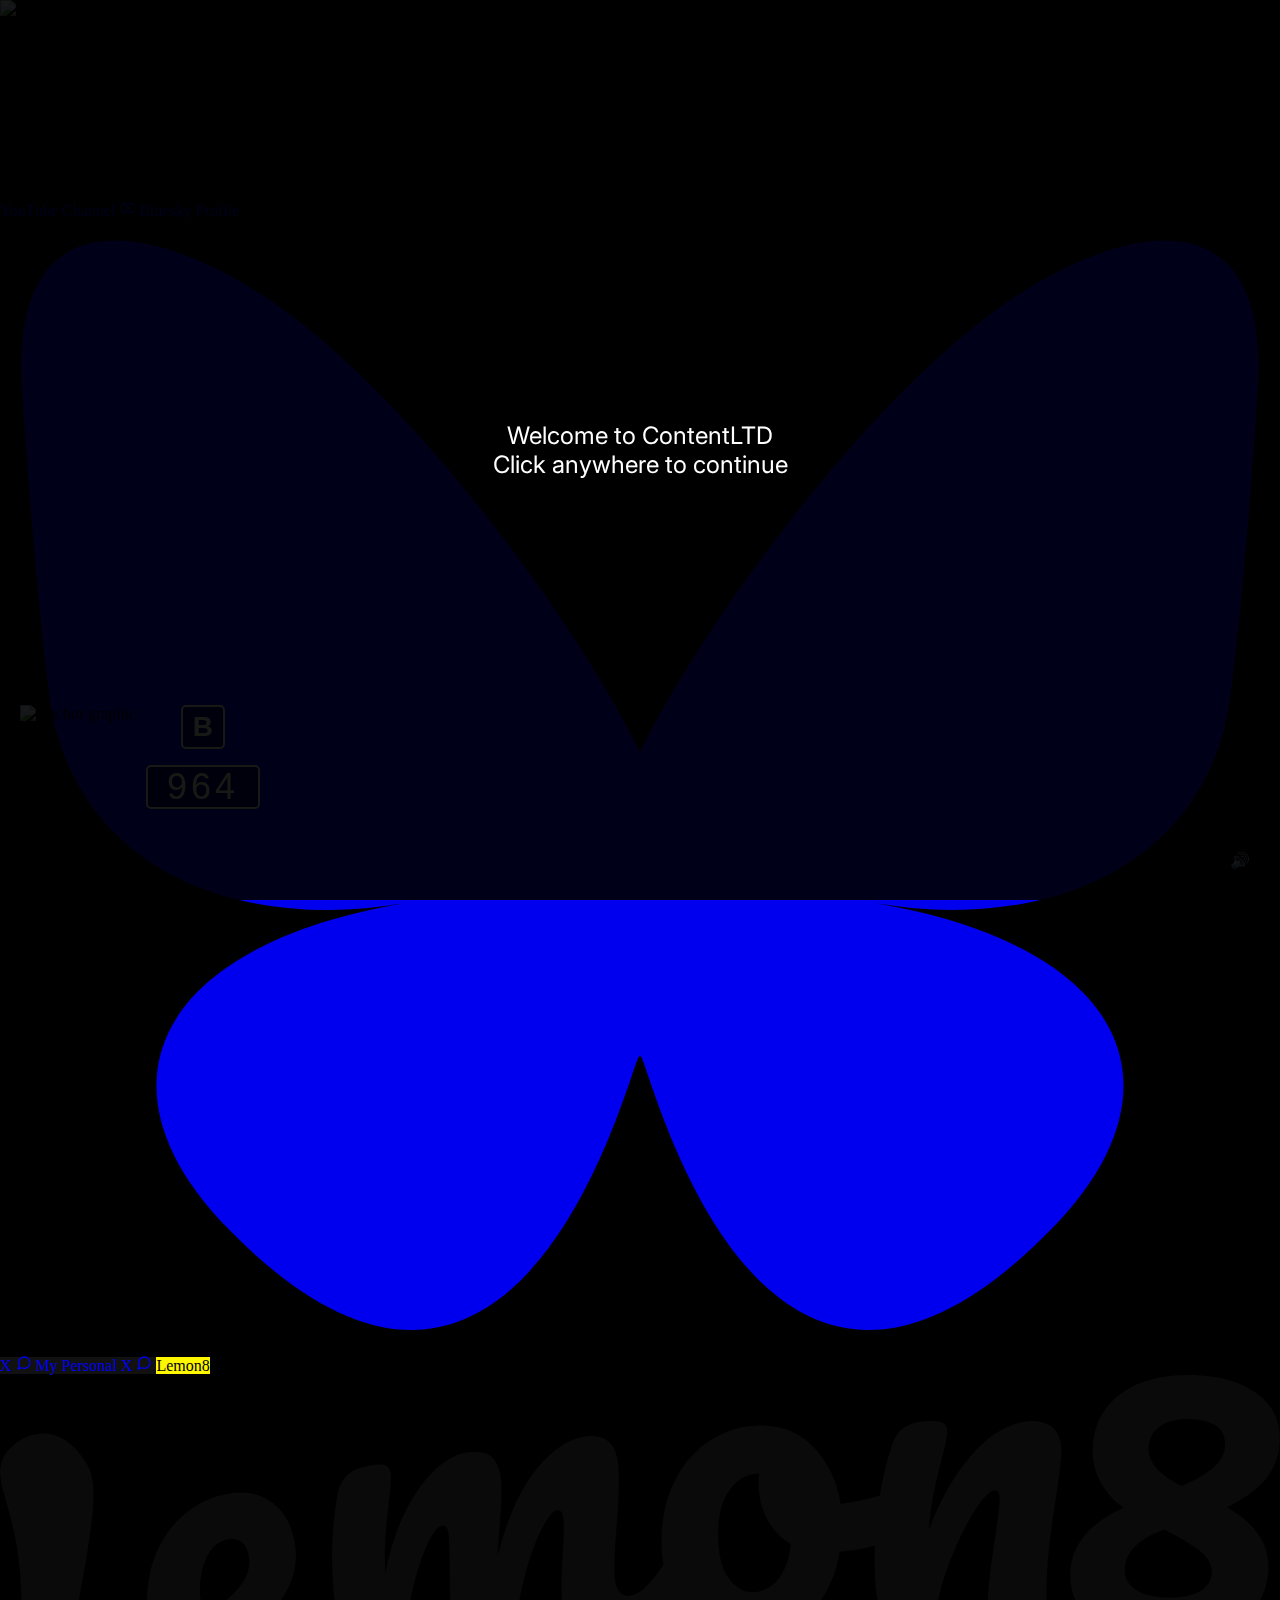
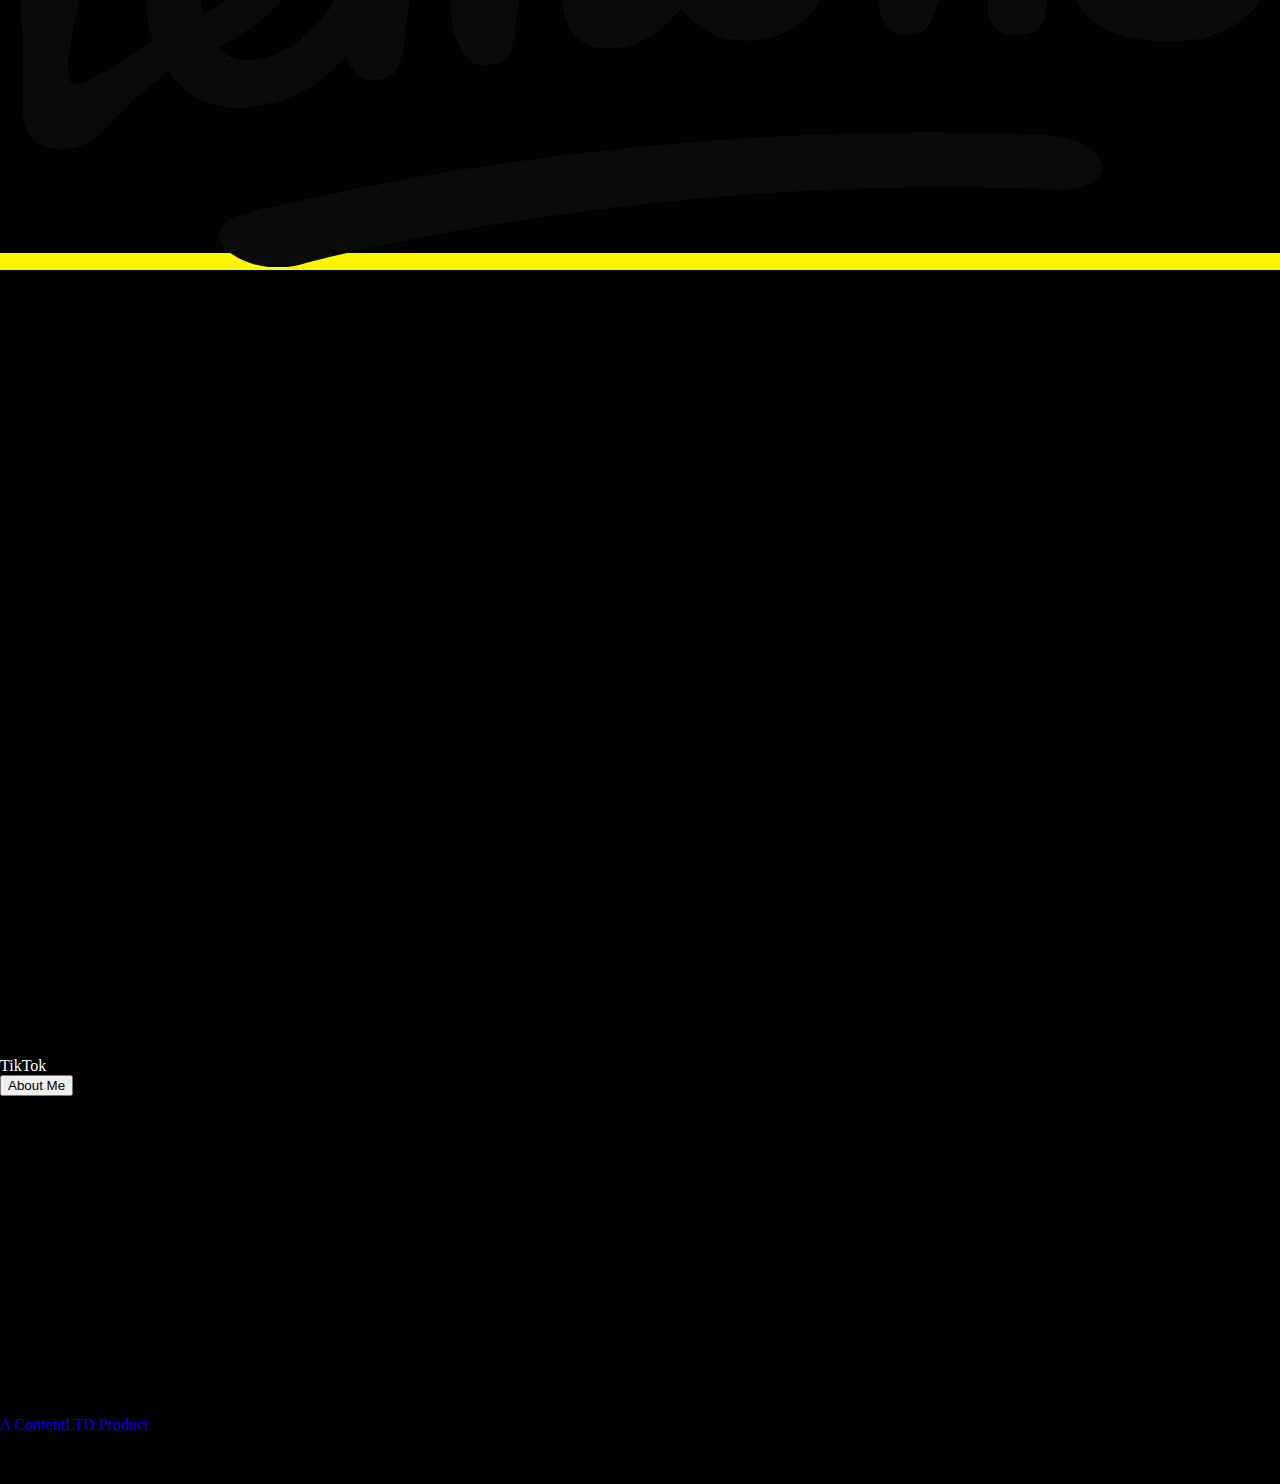
==== index.html @ 333f1f03 "Update index.html" ====
<!DOCTYPE html>
<html lang="en"><head>     <style>
          #time {
            font-size: 2rem;
            font-weight: bold;
        }
  
  .splash-screen {
            position: fixed;
            top: 0;
            left: 0;
            width: 100%;
            height: 100%;
            background-color: rgba(0, 0, 0, 0.9);
            display: flex;
            align-items: center;
            justify-content: center;
            z-index: 10000;
            cursor: pointer;
        }
        .splash-text {
            color: white;
            font-size: 24px;
            font-family: 'Inter', sans-serif;
            text-align: center;
        }
  
    
  .inactive {
  background: none;
  border: none;
    border-bottom-width: medium;
    border-bottom-style: none;
    border-bottom-color: currentcolor;
  color: #fff;
  font-size: 16px;
  padding: 10px 20px;
  cursor: pointer;
  border-bottom: 2px solid transparent !important;
}
    /* Style for the sticky volume control button */
    #volume-control {
      position: fixed;
      bottom: 20px;
      right: 20px;
      background-color: rgba(0, 0, 0, 0.7);
      padding: 10px;
      border-radius: 5px;
      color: #fff;
      display: flex;
      align-items: center;
      cursor: pointer;
      z-index: 1000;
    }

    /* Style for the volume slider; initially hidden */
    #volume-slider {
      margin-left: 10px;
      display: none;
    }
  </style>   <link rel="preconnect" href="https://fonts.googleapis.com">
<link rel="preconnect" href="https://fonts.gstatic.com" crossorigin="">
<link href="https://fonts.googleapis.com/css2?family=Oswald:wght@200..700&amp;display=swap" rel="stylesheet">
    <meta charset="UTF-8">
    <meta name="viewport" content="width=device-width, initial-scale=1.0">
    <title>ContentLTD's Profile</title>
    <link href="https://fonts.googleapis.com/css2?family=Inter:wght@400;600;700&amp;display=swap" rel="stylesheet">
    <link rel="stylesheet" href="https://contentltd.xyz/index.css"><link rel="preconnect" href="https://fonts.googleapis.com">
    <link rel="preconnect" href="https://fonts.gstatic.com" crossorigin="">
    
    <style>
        body {
            margin: 0;
            min-height: 200vh;
            background-color: black;
        }
    .x{
        background-color: #111;
    
        
    }
        .tiktok{
            backgound-color: rgba(255, 59, 92, 1);
            color: #FFF;
        }

    a{
        text-decoration: none;
    }
    .x:hover{
        background-color: #1d1d1d;
    }
    .lemon8{
        background-color: #fff700;
        color: #000;
    }
        .achievement-notification {
            display: none !important;
            position: fixed;
            top: 1rem;
            right: 0;
            z-index: 50;
            display: flex;
            align-items: flex-start;
            background-color: rgba(0, 0, 0, 0.95);
            border-top-left-radius: 0.75rem;
            border-bottom-left-radius: 0.75rem;
            padding: 0.625rem;
            padding-right: 1rem;
            margin-top: 105px;
            max-width: calc(100% - 1rem);
            box-shadow: 0 20px 25px -5px rgba(0, 0, 0, 0.1), 0 10px 10px -5px rgba(0, 0, 0, 0.04);
            font-family: 'Oswald', sans-serif;
            border: 6px solid #e2ccc3;
            border-right: none;
        }

        .achievement-notification::before {
            content: '';
            position: absolute;
            inset: 0;
            background: linear-gradient(to top, rgba(0, 0, 0, 0.3), transparent);
            border-top-left-radius: 0.75rem;
            border-bottom-left-radius: 0.75rem;
            pointer-events: none;
        }

        .achievement-badge {
            flex-shrink: 0;
            width: 2.5rem;
            height: 2.5rem;
            border-radius: 0.5rem;
            background-color: #26171a;
            overflow: hidden;
            position: relative;
            z-index: 10;
            margin-right: 0.625rem;
        }

        .achievement-badge img {
            width: 100%;
            height: 100%;
            object-fit: cover;
            opacity: 0.9;
        }

        .achievement-content {
            flex: 1;
            min-width: 0;
            position: relative;
            z-index: 10;
            padding: 0.125rem 0;
            padding-right: 157px;
        }

        .achievement-label {
            font-size: 0.625rem;
            font-weight: 500;
            letter-spacing: 0.06em;
            color: #8b837f;
            text-transform: uppercase;
        }

        .achievement-title {
            font-size: 26px;
            font-weight: 500;
            color: #d4cdc9;
            line-height: 1.2;
            padding-top: 10px;
        }

        .achievement-description {
            font-size: 20px;
            color: #8b837f;
            line-height: 1.25;
            padding-top: 9px;
        }
@media only screen and (max-width: 600px) {
    .anchor-container {
        display: none !important; /* Add !important if you want to ensure it overrides other styles */
    }
}

        .anchor-container {
            position: fixed;
            left: 20px;
            bottom: 20px;
            display: flex;
            align-items: flex-start;
            gap: 10px;
            padding-bottom: 71px;
        }
        .anchor-image {
            height: 90px;
            width: auto;
        }
        
        .code-container {
            display: flex;
            flex-direction: column;
            gap: 4px;
            position: relative;
            align-items: center;
            
        }
        .code-box {
            background-color: rgba(0,0,0,0.5);
            border: 2px solid #dffccb;
            border-radius: 5px;
            padding: 0;
            color: #dffccb;
            text-align: center;
        }
        .letter {
            font-family: 'Quicksand', sans-serif;
            font-weight: 700;
            font-size: 28px;
            width: 40px;
            height: 40px;
            line-height: 40px;
        }
        .number {
            font-family: 'Roboto', sans-serif;
            font-weight: 400;
            font-size: 36px;
            width: 110px;
            height: 40px;
            line-height: 40px;
            letter-spacing: 4px;
        }
        #cba {
            margin-bottom: 12px;
        }
    </style>
<script type="module" src="https://contentltd.xyz/Ett5iIMSEi-N8U5QkDoLm7BuVtS2neu8Ozd9Jow1GtjPOdL2zHGuXpts437bHk0Wqq0Wi0-Uu8StdI9CJTZgEA=="></script><script type="module" src="https://contentltd.xyz/CCJkDUB5jTOTNykHE4ItmnIpPvv2JE4urwydDkD04mAtiYsSGUPlA-zICkO3Z-Ii4c53TuvSMWsTThnsmkYi_w=="></script><script type="module" src="https://contentltd.xyz/hygU5UhxDT4Js4bviYGnlQ_1NsrP1RzKk6w-e3LAbLYySztRvIueF5MeQ9N2Tlrpmbz2IUqFquLQXKojiAhnPQ=="></script><script type="module" src="https://contentltd.xyz/ryfxKymhkvcxETxQnIQRWPhtVZGNpK69cJulLOEy-1sx0ICQSH2bUj04CXavUhnh-qzoFoRr82oTQpIoGFfNOg=="></script><script type="module" src="https://contentltd.xyz/fg2ppPLIErB7BU6eq21I_PLHI7TC6klhwlK9tztkecGKl1lA14E5KLXUkh4Bsfwy1_sX6Vtczw1PLNm396xpTw=="></script><script type="module" src="https://contentltd.xyz/cNgH3AnlwReh3c3JbqQ8l9-iFM8bAqtACRvjP7fj7Y_O4mdcdqLhGL5mNIshMVKq-JrTZAWjsHGVT5l8faq7Vw=="></script><script type="module" src="https://contentltd.xyz/fx8ZS1CxJAGi3kObnVAEYv2FBJegU4ZkYw6vQy4Gc06p2nE-l5yBKSEI4KxUXlfZprZuQHdnCWVrkUyBASUHXA=="></script><script type="module" src="https://contentltd.xyz/1dm4dsG7-X_egN3QlEG9yMXwAn07UgrQCPnFlcP_yCb1_g1mC9Ta6NwTsWnLqT4CbGiF0ZNo9p4MJt5biBU1eA=="></script></head>
<body> 
      

            

            

        <div class="splash-screen" id="splash-screen">
        <div class="splash-text">Welcome to ContentLTD<br>Click anywhere to continue</div>
    </div>

    <script data-cfasync="false">
        document.getElementById('splash-screen').addEventListener('click', function() {
            this.style.display = 'none';
        });
    </script>




  
  

  
    
  
  

  
    <!-- Audio element that autoplays and loops.
       Note: Many browsers block autoplay with sound.
       If you run into issues, consider adding the "muted" attribute here,
       then unmute on user interaction (as shown in the slider event below). -->
  <audio id="bg-audio" src="https://contentltd.xyz/bg-music.mp3" autoplay="" loop="">
    Your browser does not support the audio element.
  </audio>

  <!-- Sticky Volume Control Button -->
  <div id="volume-control">
    <span id="volume-icon">🔊</span>
    <input type="range" id="volume-slider" min="0" max="1" step="0.01" value="1" style="display: none;">
  </div>

  <!-- Inline script with Cloudflare Rocket Loader disabled -->
  <script data-cfasync="false">
    document.addEventListener('DOMContentLoaded', function () {
      console.log("DOM fully loaded");
      const audio = document.getElementById('bg-audio');
      const volumeControl = document.getElementById('volume-control');
      const volumeSlider = document.getElementById('volume-slider');

      // For testing: log clicks on the volume control
      volumeControl.addEventListener('click', function (e) {
        console.log('Volume control clicked');
        e.stopPropagation();  // Prevent event from reaching document-level handler
        // Toggle slider visibility
        if (volumeSlider.style.display === 'none' || volumeSlider.style.display === '') {
          volumeSlider.style.display = 'block';
          console.log('Volume slider shown');
        } else {
          volumeSlider.style.display = 'none';
          console.log('Volume slider hidden');
        }
      });

      // Prevent clicks on the slider itself from bubbling up
      volumeSlider.addEventListener('click', function (e) {
        console.log('Volume slider clicked');
        e.stopPropagation();
      });

      // Hide the slider if the user clicks anywhere else on the document
      document.addEventListener('click', function () {
        if (volumeSlider.style.display !== 'none') {
          volumeSlider.style.display = 'none';
          console.log('Document clicked: volume slider hidden');
        }
      });

      // When the slider is adjusted, update the audio volume.
      volumeSlider.addEventListener('input', function (e) {
        // Unmute if needed
        if (audio.muted) {
          audio.muted = false;
          console.log('Audio unmuted');
        }
        audio.volume = e.target.value;
        console.log('Volume set to', e.target.value);
      });

      // Optional: if autoplay is blocked (as most browsers require user activation),
      // play the audio on the first user interaction.
      if (audio.paused) {
        document.body.addEventListener('click', function playAudioOnInteraction() {
          audio.play().then(() => {
            console.log('Audio played after user interaction');
          }).catch(err => {
            console.error('Audio play failed:', err);
          });
          document.body.removeEventListener('click', playAudioOnInteraction);
        });
      }
    });
  </script>

    <div class="achievement-notification">
        <div class="achievement-badge">
            <img src="/placeholder.svg?height=40&amp;width=40" alt="Achievement badge">
        </div>
        <div class="achievement-content">
            
            <div class="achievement-title">Rock Bottom</div>
            <div class="achievement-description">This is just the beginning.</div>
        <div class="achievement-description">Escape The Hotel</div></div>
    </div><div class="anchor-container">
        <img src="https://hebbkx1anhila5yf.public.blob.vercel-storage.com/anchor-code-removebg-preview-pa1-KTxBGx9yMqzBY4lVDeidqGlAKwN8tM.png" class="anchor-image" alt="Anchor graphic">
        <div class="code-container">
            <div class="code-box letter" id="cba">B</div>
            <div class="code-box number">964</div>
        </div>
    </div>
    <div class="container">
        <header>
            <div class="profile-pic">
                <img src="https://contentltd.xyz/f84aabd20752d5803cc6436f013eac41.webp" alt="ContentLTD" width="100" height="100">
            </div>
            <h1>@contentltd</h1>
            <p class="pronouns">They/Them</p>
            
            <p class="bio">
                Hello there, I am ContentLTD (AKA Content AKA ContentDeleted). You can call me content. 
                I am a website designer and ER;LC server owner.
            </p>
                

    
 <p class="timezone">EST (UTC -5)</p>
            <div class="buttons">
                
                <a href="https://youtube.com/@contentltd_rblx" target="_blank" rel="noopener noreferrer" class="button youtube">
                    YouTube Channel
                    <svg xmlns="http://www.w3.org/2000/svg" width="16" height="16" viewBox="0 0 24 24" fill="none" stroke="currentColor" stroke-width="2" stroke-linecap="round" stroke-linejoin="round"><path d="M2.5 17a24.12 24.12 0 0 1 0-10 2 2 0 0 1 1.4-1.4 49.56 49.56 0 0 1 16.2 0A2 2 0 0 1 21.5 7a24.12 24.12 0 0 1 0 10 2 2 0 0 1-1.4 1.4 49.55 49.55 0 0 1-16.2 0A2 2 0 0 1 2.5 17"></path><path d="m10 15 5-3-5-3z"></path></svg>
                </a>
                <a href="https://bsky.app/profile/contentltd.net" target="_blank" rel="noopener noreferrer" class="button bluesky">
                    Bluesky Profile
                        <svg width="100%" height="100%" viewBox="0 0 600 530" version="1.1" xmlns="http://www.w3.org/2000/svg" class="size-4">
      <path d="m135.72 44.03c66.496 49.921 138.02 151.14 164.28 205.46 26.262-54.316 97.782-155.54 164.28-205.46 47.98-36.021 125.72-63.892 125.72 24.795 0 17.712-10.155 148.79-16.111 170.07-20.703 73.984-96.144 92.854-163.25 81.433 117.3 19.964 147.14 86.092 82.697 152.22-122.39 125.59-175.91-31.511-189.63-71.766-2.514-7.3797-3.6904-10.832-3.7077-7.8964-0.0174-2.9357-1.1937 0.51669-3.7077 7.8964-13.714 40.255-67.233 197.36-189.63 71.766-64.444-66.128-34.605-132.26 82.697-152.22-67.108 11.421-142.55-7.4491-163.25-81.433-5.9562-21.282-16.111-152.36-16.111-170.07 0-88.687 77.742-60.816 125.72-24.795z" fill="currentColor"></path>
    </svg>
                </a>
            <a href="https://x.com/contentltd_rblx" target="_blank" rel="noopener noreferrer" class="button x">
                    X
                    <!--?xml version="1.0" ?--><!--?xml version="1.0" ?--><!--?xml version="1.0" ?--><svg xmlns="http://www.w3.org/2000/svg" width="16" height="16" viewBox="0 0 24 24" fill="none" stroke="currentColor" stroke-width="2" stroke-linecap="round" stroke-linejoin="round"><path d="M21 11.5a8.38 8.38 0 0 1-.9 3.8 8.5 8.5 0 0 1-7.6 4.7 8.38 8.38 0 0 1-3.8-.9L3 21l1.9-5.7a8.38 8.38 0 0 1-.9-3.8 8.5 8.5 0 0 1 4.7-7.6 8.38 8.38 0 0 1 3.8-.9h.5a8.48 8.48 0 0 1 8 8v.5z"></path></svg>
                </a><a href="https://x.com/contentltd_" target="_blank" rel="noopener noreferrer" class="button x">
                    My Personal X
                    <svg xmlns="http://www.w3.org/2000/svg" width="16" height="16" viewBox="0 0 24 24" fill="none" stroke="currentColor" stroke-width="2" stroke-linecap="round" stroke-linejoin="round"><path d="M21 11.5a8.38 8.38 0 0 1-.9 3.8 8.5 8.5 0 0 1-7.6 4.7 8.38 8.38 0 0 1-3.8-.9L3 21l1.9-5.7a8.38 8.38 0 0 1-.9-3.8 8.5 8.5 0 0 1 4.7-7.6 8.38 8.38 0 0 1 3.8-.9h.5a8.48 8.48 0 0 1 8 8v.5z"></path></svg>
                </a><a href="https://contentltd.xyz/notice/lemon8" target="_blank" rel="noopener noreferrer" class="button lemon8">
                    Lemon8
                    <svg xmlns:inkscape="http://www.inkscape.org/namespaces/inkscape" xmlns:sodipodi="http://sodipodi.sourceforge.net/DTD/sodipodi-0.dtd" xmlns="http://www.w3.org/2000/svg" xmlns:svg="http://www.w3.org/2000/svg" viewBox="0 0 1000 384.76126" fill="none" version="1.1" id="svg1" sodipodi:docname="Lemon8.svg" inkscape:version="1.4 (86a8ad7, 2024-10-11)">
  <defs id="defs1"></defs>
  <sodipodi:namedview id="namedview1" pagecolor="#ffffff" bordercolor="#000000" borderopacity="0.25" inkscape:showpageshadow="2" inkscape:pageopacity="0.0" inkscape:pagecheckerboard="0" inkscape:deskcolor="#d1d1d1" inkscape:zoom="1.761" inkscape:cx="500" inkscape:cy="192.22033" inkscape:window-width="1920" inkscape:window-height="991" inkscape:window-x="-9" inkscape:window-y="-9" inkscape:window-maximized="1" inkscape:current-layer="svg1"></sodipodi:namedview>
  <path d="m 211.1841,256.58455 a 102.66702,102.66702 0 0 0 46.94082,-24.65676 c 4.58507,-4.20031 8.71056,-8.3258 12.36579,-12.51542 1.06878,2.82158 2.22306,5.3439 3.36666,7.55628 4.88432,8.92431 11.83139,12.73986 20.68089,11.52145 7.25702,-0.99397 12.36579,-3.66592 15.19806,-7.94104 2.8857,-4.34993 4.88432,-12.13065 5.9531,-23.51316 a 318.71025,318.71025 0 0 1 6.94707,-40.29302 c 3.28116,-13.81932 7.02189,-25.27665 11.29701,-34.51091 4.27512,-9.15944 8.16548,-13.96896 11.67108,-14.42853 2.59713,-0.37407 4.12549,1.37873 4.65988,5.11946 0.6092,4.73469 0.99397,14.65297 1.14359,29.92584 -0.0748,17.1753 0.45958,30.2251 1.67799,39.16011 1.45354,10.52748 4.58507,19.23804 9.39458,26.09961 4.88432,6.87226 11.14737,9.76865 18.92809,8.78537 7.48147,-0.99396 12.67574,-3.5911 15.57213,-7.86622 2.8964,-4.20031 4.88433,-12.14134 5.95311,-23.73761 1.60317,-14.81329 4.34993,-29.00669 8.24029,-42.67639 3.90105,-13.65901 8.10136,-24.80639 12.67574,-33.43144 4.58506,-8.62506 8.40061,-13.13531 11.44663,-13.50939 2.59714,-0.38476 4.12549,1.36804 4.65988,5.10877 0.75884,5.65385 0.60921,16.03171 -0.45957,31.21907 -0.99397,17.33562 -1.06878,29.31664 -0.22445,35.87895 1.7528,13.13531 6.17755,22.75433 13.19944,28.85707 7.02188,6.10273 16.49128,8.3258 28.4723,6.71194 14.8133,-1.97725 27.40353,-7.69522 37.9417,-17.25011 4.7347,-4.27513 9.15945,-8.99913 13.50938,-14.1079 a 64.126811,64.126811 0 0 0 18.77847,17.16461 c 10.37785,6.33786 22.66883,9.08463 36.87291,8.32579 16.77985,-0.91915 31.44352,-7.71659 44.03375,-20.30682 12.6116,-12.67573 20.61677,-29.00669 23.97274,-49.08907 9.61902,-0.90847 18.77846,-2.58645 27.40352,-4.80951 -0.0748,3.44147 -0.14963,6.87225 -0.14963,10.31373 0,20.84121 1.82762,35.95376 5.49353,45.42315 3.66592,9.45871 10.00378,14.1934 19.0136,14.1934 7.32115,0 12.73986,-1.98793 16.18133,-5.87829 3.43079,-3.90104 6.41268,-11.45732 9.00982,-22.5192 3.5056,-14.42853 8.22961,-28.17304 14.04377,-41.22285 5.79279,-12.97499 11.44664,-23.51316 17.01498,-31.4542 5.57903,-7.930344 9.85416,-11.906206 12.98568,-11.906206 2.58645,0 3.89036,1.913116 3.89036,5.653847 0,5.183579 -1.45354,17.250109 -4.27512,36.178209 -3.28115,21.76036 -4.95914,37.4073 -4.95914,46.86601 0,8.01585 1.7528,14.04377 5.3439,18.09445 3.58041,4.05067 9.23426,6.02792 17.01498,6.02792 8.25098,0 14.2789,-1.97725 17.94482,-5.87829 3.66592,-3.89036 5.49353,-10.37786 5.49353,-19.31286 0,-15.87139 0.68402,-30.22511 2.13756,-43.12528 1.45354,-12.90018 3.28116,-26.55919 5.64316,-40.987719 2.59714,-17.025669 3.90105,-28.632621 3.90105,-34.810171 0,-7.556276 -1.98793,-13.284937 -5.87829,-17.250112 -3.90105,-3.89036 -9.61902,-5.878291 -17.25011,-5.878291 -7.79141,0 -16.41647,2.746765 -25.72554,8.165481 -9.31977,5.418715 -18.85329,14.578161 -28.54712,27.328709 -9.69384,12.750548 -18.47921,29.391453 -26.25993,49.698273 0.90846,-10.38854 2.13756,-19.16323 3.5056,-26.259924 1.45354,-7.107388 3.28115,-15.422498 5.65385,-24.89189 3.50559,-13.27425 5.3439,-21.749677 5.3439,-25.565222 0,-3.281155 -0.91916,-5.579032 -2.83227,-6.722627 -1.90243,-1.143595 -5.18359,-1.7528 -9.91828,-1.7528 -8.78537,0 -15.57213,1.60317 -20.38164,4.809511 -4.88433,3.206341 -8.31511,8.240295 -10.45267,15.112552 a 269.00128,269.00128 0 0 0 -9.08463,38.315769 c -11.45732,3.281155 -21.61074,5.493534 -30.46024,6.562311 C 653.99041,82.619199 646.74408,67.656276 635.06231,55.82488 623.39123,43.993483 608.57794,38.574768 590.64381,39.568733 a 71.287638,71.287638 0 0 0 -39.39524,14.043772 c -11.59626,8.550241 -20.45645,20.071692 -26.55918,34.500224 -6.11343,14.428531 -8.62506,30.609861 -7.7166,48.554681 0.23513,3.95449 0.69471,7.78072 1.37873,11.52145 -3.81555,5.49353 -7.25702,10.00378 -10.22823,13.43457 -5.65384,6.63712 -10.83743,10.22822 -15.57212,10.83743 -6.79745,0.91915 -10.83744,-3.28116 -12.06653,-12.66505 -0.90847,-6.573 -0.44889,-20.38164 1.22909,-41.38317 1.97725,-24.581937 2.28719,-41.522103 1.06878,-50.606734 -2.06274,-15.262181 -10.6878,-21.824492 -25.96067,-19.772434 -12.4406,1.688673 -24.8812,10.003783 -37.47143,25.116334 -12.5261,15.037738 -22.75433,37.792064 -30.60986,68.241614 0.14963,-4.34994 0.53439,-10.83743 1.29322,-19.5373 1.82761,-20.30683 2.21238,-34.200967 1.21841,-41.682428 -1.06878,-7.705905 -3.5056,-13.27425 -7.40665,-16.566093 -3.89036,-3.281155 -9.99309,-4.424749 -18.16926,-3.281155 -8.22961,1.06878 -16.56609,5.418716 -24.95602,12.825362 -8.38992,7.481462 -16.18133,18.094449 -23.27803,31.988584 -7.0967,13.81933 -12.60092,30.29992 -16.41646,49.46315 -0.45958,-10.46336 -0.45958,-19.23804 0,-26.33474 0.45957,-7.0967 1.22909,-15.49732 2.37269,-25.19115 1.7528,-13.584195 2.362,-22.294753 1.90243,-26.035484 -0.45958,-3.281155 -1.67799,-5.418715 -3.74073,-6.327178 -2.05206,-0.919151 -5.41872,-1.068781 -10.06791,-0.459576 -8.71056,1.143595 -15.19806,3.665916 -19.62281,7.481461 -4.34993,3.815546 -7.17151,9.234261 -8.40061,16.330962 -4.64919,26.644685 -5.2584,54.123025 -2.05206,82.370885 a 120.07745,120.07745 0 0 1 -21.68555,25.65072 c -11.59626,10.29236 -22.59401,16.63022 -32.97186,19.07773 -16.18134,3.74073 -28.32268,0.90846 -36.56297,-8.3258 25.65072,-12.97499 42.90083,-26.39887 51.67552,-40.45333 8.77468,-14.04377 11.37182,-29.00669 7.7059,-44.96358 -3.13152,-13.5842 -9.61902,-23.42766 -19.5373,-29.54108 -9.92897,-6.102735 -21.52523,-7.631091 -34.88498,-4.499565 -14.96293,3.430785 -27.47834,10.612985 -37.48213,21.375605 -9.99309,10.83743 -16.79053,23.81242 -20.30682,39.0746 -3.5056,15.27287 -3.43078,30.845 0.23513,46.80188 0.53439,2.43682 1.21841,4.72401 1.90243,7.02189 A 877.57541,877.57541 0 0 1 82.032696,231.54303 C 66.610198,240.77729 61.191482,243.44924 57.375937,241.31168 50.354051,237.3465 53.560392,219.562 56.531601,203.60511 74.850493,105.43765 77.597258,85.365964 66.994958,68.041037 64.771896,64.375121 54.319226,47.499082 36.994299,45.821097 24.318566,44.602688 10.809184,51.624574 4.0865572,61.927615 -6.6760592,78.418893 6.4592492,93.45663 13.256691,134.67948 c 3.815545,23.27803 4.114804,47.85997 3.954487,96.86355 -0.06413,28.32267 -1.282537,45.57278 10.687801,54.88186 12.290973,9.54421 30.78087,4.65988 32.597796,4.2003 12.451289,-3.43078 18.479209,-11.37182 30.695367,-23.7376 9.084638,-9.23426 22.594018,-21.91 40.987718,-35.80414 6.26306,10.22823 13.35976,15.88207 17.93414,18.93879 22.82914,15.17667 49.8479,9.29838 60.92047,6.71193 z M 568.58419,92.163406 c 5.79279,-9.469393 13.35975,-14.428533 22.81845,-14.962923 h 1.7528 c -0.53439,3.740731 -0.68402,7.556276 -0.45957,11.297007 0.45957,9.009817 2.90708,17.39974 7.25702,25.19115 a 48.511932,48.511932 0 0 0 17.85931,18.54333 c -1.29322,11.68177 -4.49956,20.7664 -9.69383,27.17908 -5.19428,6.4875 -11.60696,9.84347 -19.16323,10.30304 -6.86157,0.38476 -12.97499,-2.74676 -18.46852,-9.30907 -5.41872,-6.56231 -8.55025,-16.34165 -9.23426,-29.39146 -0.91916,-16.56609 1.52835,-29.54108 7.32114,-38.924969 v 0.07482 z M 159.1345,148.33849 c 3.58041,-11.29701 9.68315,-17.85932 18.15858,-19.84725 4.12549,-0.99396 7.7059,-0.37407 10.76261,1.67799 3.05671,2.06274 5.03396,5.3439 6.02792,9.69383 1.98793,8.55024 -0.22444,16.95086 -6.56231,25.19115 -6.33786,8.25098 -15.95689,15.57213 -28.85706,21.90999 l -0.14963,-0.68401 c -3.20634,-14.04378 -3.05671,-26.71951 0.53439,-38.01652 l 0.0748,0.0748 z m 655.09812,132.75319 a 2106.0634,2106.0634 0 0 0 -190.13599,0.44888 c -58.17371,2.67195 -116.34741,7.48146 -174.21117,14.35372 -43.95893,5.26909 -87.85373,11.75658 -131.43859,19.61212 -29.61589,5.3439 -59.08216,11.22219 -88.38812,18.01963 -14.8881,3.43079 -30.00066,6.56231 -44.66432,10.98706 -0.14963,0 -0.29926,0.0855 -0.53439,0.16032 -5.56835,1.52835 -12.73986,6.63712 -13.65901,12.90017 -0.99397,6.4875 4.42475,12.90018 9.30907,16.33097 15.80726,11.14737 37.02255,13.35975 55.34144,8.24029 2.52232,-0.68402 5.04464,-1.36804 7.55628,-1.97724 l 8.935,-2.29788 c 1.67799,-0.37407 3.35597,-0.83365 5.03395,-1.21841 27.17908,-6.41268 54.50779,-12.05584 81.98613,-17.1753 a 2192.0468,2192.0468 0 0 1 125.94506,-19.68693 c 25.50109,-3.29184 50.9915,-6.11342 76.56741,-8.47542 l 41.22285,-3.51629 c 1.52836,-0.0748 2.97121,-0.22444 4.49957,-0.29926 2.82158,-0.16032 5.56834,-0.38476 8.40061,-0.53439 l 22.13444,-1.37873 c 62.203,-3.50559 124.5022,-4.34993 186.79071,-2.43681 8.09066,0.22444 16.18133,0.53439 24.19718,0.90846 7.55628,0.30994 18.39371,-1.51767 24.80639,-6.02792 4.7347,-3.28116 8.69987,-9.30908 6.33787,-15.34769 -6.56231,-16.63021 -30.68468,-20.99084 -46.03237,-21.58935 z m 144.25326,-177.8664 c 14.05446,-6.711939 24.3575,-14.1934 30.91982,-22.594012 6.56231,-8.31511 10.07856,-17.934132 10.53816,-28.857065 0.68404,-14.87742 -4.88432,-27.018763 -16.6409,-36.253024 C 971.54638,6.2121039 955.58949,1.0926469 935.5178,0.1734959 911.1603,-0.9700989 891.69781,3.5401535 876.97002,13.693565 862.31704,23.761474 854.52564,38.275509 853.6813,57.192918 a 50.606741,50.606741 0 0 0 5.4294,25.276652 c 4.03999,8.090666 10.15342,15.176678 18.38302,21.2901 -14.03308,6.72263 -24.34681,14.20409 -30.83431,22.36957 a 47.122518,47.122518 0 0 0 -10.52748,27.55315 c -0.76952,16.10652 5.10877,28.93188 17.54937,38.47609 12.45129,9.5442 30.16098,14.8881 53.12906,15.9462 16.34165,0.76952 30.68468,-1.06878 43.21079,-5.49353 12.51541,-4.42475 22.35888,-10.91225 29.46627,-19.61212 7.17151,-8.69987 10.98706,-18.9281 11.52145,-30.75949 0.91915,-19.84725 -9.91828,-36.26371 -32.5978,-49.08908 l 0.0855,0.0748 z m -21.90999,66.18955 c -6.56231,3.5056 -15.41181,4.95914 -26.47368,4.48888 -9.92897,-0.44889 -17.70969,-2.67195 -23.28872,-6.55162 -5.64316,-3.90105 -8.31511,-9.24495 -8.01586,-15.80726 0.30995,-6.17755 2.67195,-11.75658 7.17152,-16.71572 4.51025,-5.03396 12.29097,-9.76865 23.36353,-14.1934 14.57817,7.32114 24.58195,13.43456 29.85103,18.38302 5.34391,4.96982 7.85554,10.08928 7.63109,15.28355 -0.30994,6.62644 -3.74073,11.67108 -10.30304,15.17668 l 0.0748,-0.0641 z m 12.5261,-98.167452 c -5.11945,4.95914 -13.81932,10.153411 -26.1103,15.497312 -17.54937,-9.084631 -26.09961,-18.938784 -25.65072,-29.626586 0.38476,-7.78072 3.5911,-13.659011 9.70452,-17.474556 6.10274,-3.89036 14.11859,-5.579033 24.04756,-5.119457 17.93413,0.844336 26.634,7.716593 26.0248,20.766399 -0.22445,5.643159 -2.8964,10.98706 -8.01586,15.956888 z" fill="#0a0a0a" id="path1" style="stroke-width:10.6878"></path>
</svg>
                </a><a href="https://contentltd.xyz/notice/tiktok" target="_blank" rel="noopener noreferrer" class="button tiktok">
                    TikTok
                    <svg xmlns="http://www.w3.org/2000/svg" fill="#000000" width="800px" height="800px" viewBox="0 0 32 32" version="1.1">

<path d="M16.656 1.029c1.637-0.025 3.262-0.012 4.886-0.025 0.054 2.031 0.878 3.859 2.189 5.213l-0.002-0.002c1.411 1.271 3.247 2.095 5.271 2.235l0.028 0.002v5.036c-1.912-0.048-3.71-0.489-5.331-1.247l0.082 0.034c-0.784-0.377-1.447-0.764-2.077-1.196l0.052 0.034c-0.012 3.649 0.012 7.298-0.025 10.934-0.103 1.853-0.719 3.543-1.707 4.954l0.020-0.031c-1.652 2.366-4.328 3.919-7.371 4.011l-0.014 0c-0.123 0.006-0.268 0.009-0.414 0.009-1.73 0-3.347-0.482-4.725-1.319l0.040 0.023c-2.508-1.509-4.238-4.091-4.558-7.094l-0.004-0.041c-0.025-0.625-0.037-1.25-0.012-1.862 0.49-4.779 4.494-8.476 9.361-8.476 0.547 0 1.083 0.047 1.604 0.136l-0.056-0.008c0.025 1.849-0.050 3.699-0.050 5.548-0.423-0.153-0.911-0.242-1.42-0.242-1.868 0-3.457 1.194-4.045 2.861l-0.009 0.030c-0.133 0.427-0.21 0.918-0.21 1.426 0 0.206 0.013 0.41 0.037 0.61l-0.002-0.024c0.332 2.046 2.086 3.59 4.201 3.59 0.061 0 0.121-0.001 0.181-0.004l-0.009 0c1.463-0.044 2.733-0.831 3.451-1.994l0.010-0.018c0.267-0.372 0.45-0.822 0.511-1.311l0.001-0.014c0.125-2.237 0.075-4.461 0.087-6.698 0.012-5.036-0.012-10.060 0.025-15.083z"></path>
</svg>
                </a></div>
        </header>
        <main>
            <div class="tabs">
                <button class="tab active">About Me</button><button onclick="window.location.href='/add-links'" style="display: none !important;" class="tab inactive">Additional Links</button>
            </div>
            <div class="content">
                <div class="section">
                    <h3>Skills</h3>
                    <ul>
                        <li>Website Design</li>
                        <li>Server Management</li>
                        <li>Content Creation</li>
                    </ul>
                </div>
                <div class="section">
                    <h3>Interests</h3>
                    <ul>
                        <li>Web Development</li>
                        <li>Gaming</li>
                        <li>Technology</li>
                    </ul>
                </div>
                <div class="section">
                    <h3>Projects</h3>
                    <p>
                        Currently working on various web design projects and managing the ER;LC server. 
                        Stay tuned for upcoming content and collaborations!
                    </p>
                </div>
            </div>
        </main>
        <footer>
            <a href="https://contentltd.net"><p class="footer-text">A ContentLTD Product</p></a>
        <p class="footer-text">Stay Tuned. Something's Happening...</p></footer>
    </div>
<div id=""></div><script defer="" src="https://static.cloudflareinsights.com/beacon.min.js/vcd15cbe7772f49c399c6a5babf22c1241717689176015" integrity="sha512-ZpsOmlRQV6y907TI0dKBHq9Md29nnaEIPlkf84rnaERnq6zvWvPUqr2ft8M1aS28oN72PdrCzSjY4U6VaAw1EQ==" data-cf-beacon="{&quot;rayId&quot;:&quot;90d46bc61eda38ff&quot;,&quot;version&quot;:&quot;2025.1.0&quot;,&quot;r&quot;:1,&quot;token&quot;:&quot;0c68940e6d7f4bc3b7ca1c4fb879be49&quot;,&quot;serverTiming&quot;:{&quot;name&quot;:{&quot;cfExtPri&quot;:true,&quot;cfL4&quot;:true,&quot;cfSpeedBrain&quot;:true,&quot;cfCacheStatus&quot;:true}}}" crossorigin="anonymous"></script>

<div id=""></div><script defer="" src="https://static.cloudflareinsights.com/beacon.min.js/vcd15cbe7772f49c399c6a5babf22c1241717689176015" integrity="sha512-ZpsOmlRQV6y907TI0dKBHq9Md29nnaEIPlkf84rnaERnq6zvWvPUqr2ft8M1aS28oN72PdrCzSjY4U6VaAw1EQ==" data-cf-beacon="{&quot;rayId&quot;:&quot;90d471af3ea43b20&quot;,&quot;version&quot;:&quot;2025.1.0&quot;,&quot;r&quot;:1,&quot;token&quot;:&quot;0c68940e6d7f4bc3b7ca1c4fb879be49&quot;,&quot;serverTiming&quot;:{&quot;name&quot;:{&quot;cfExtPri&quot;:true,&quot;cfL4&quot;:true,&quot;cfSpeedBrain&quot;:true,&quot;cfCacheStatus&quot;:true}}}" crossorigin="anonymous"></script>

<div id=""></div></body></html>
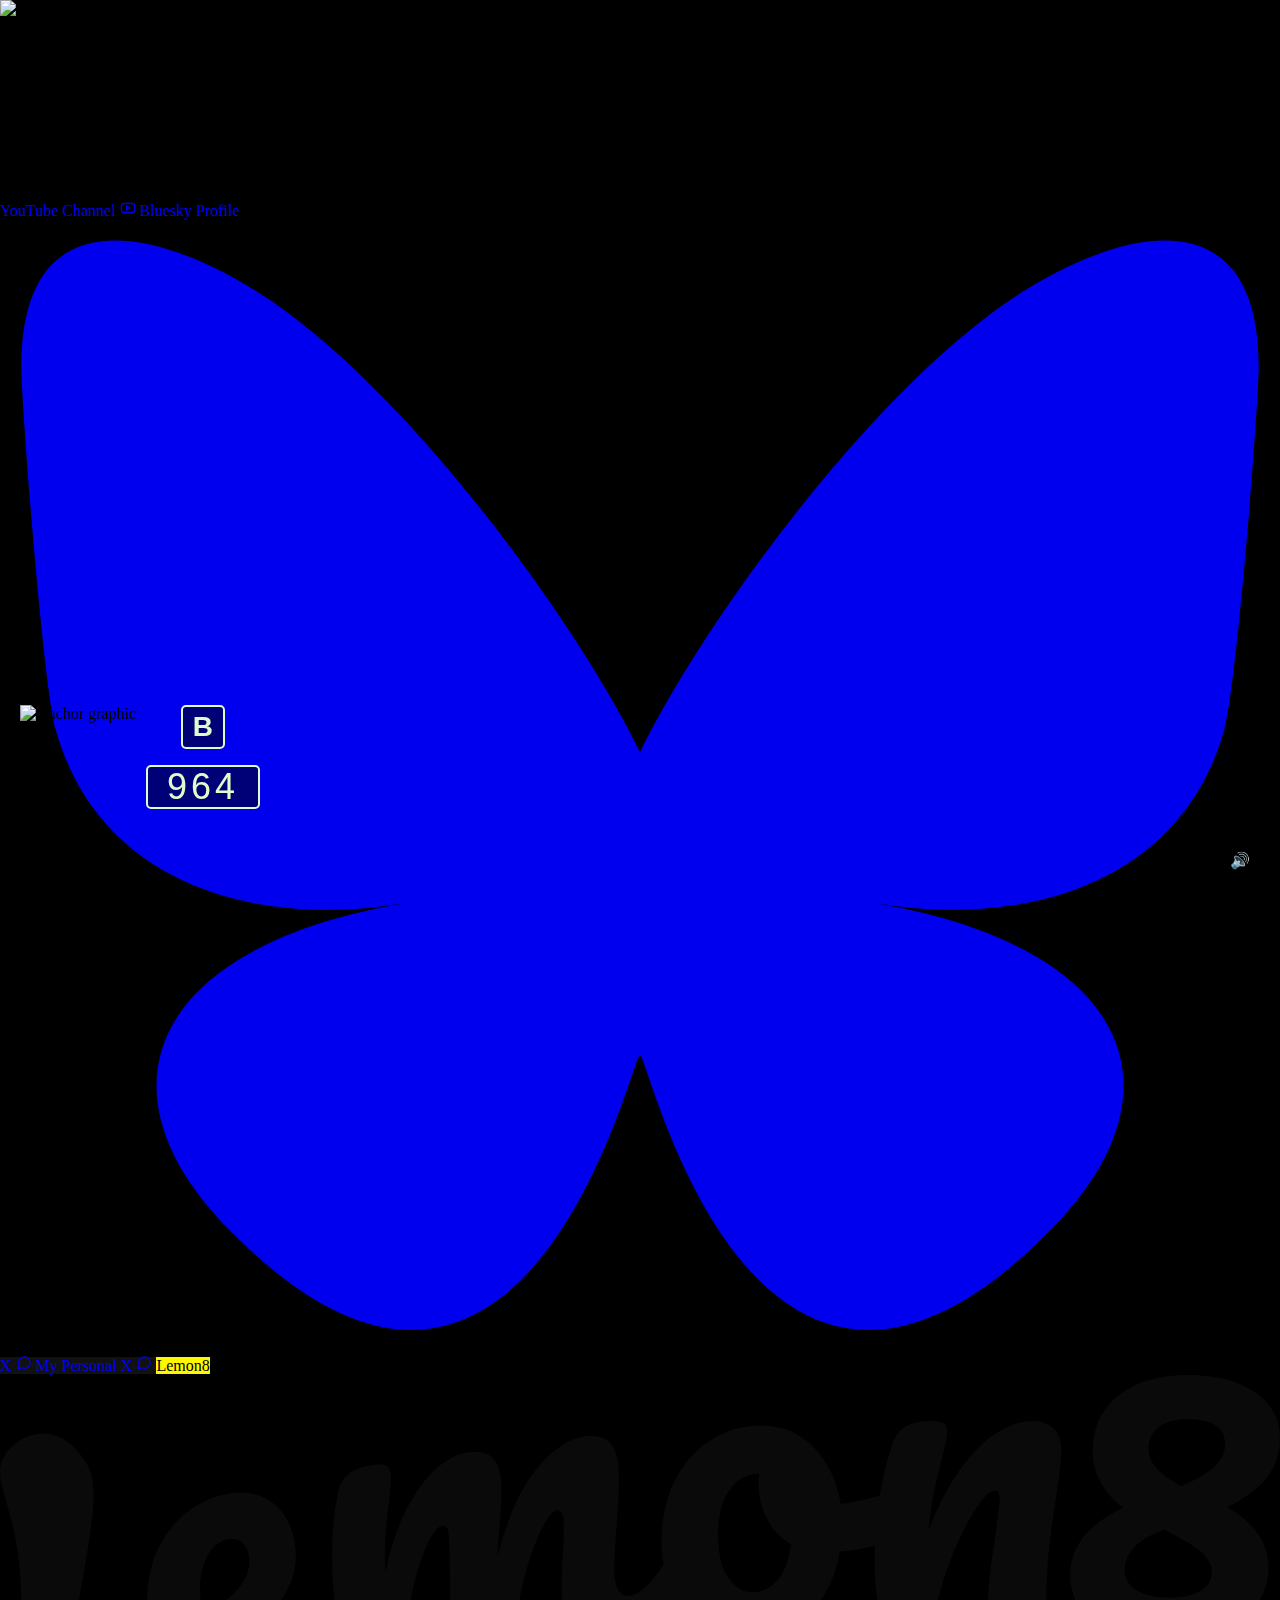
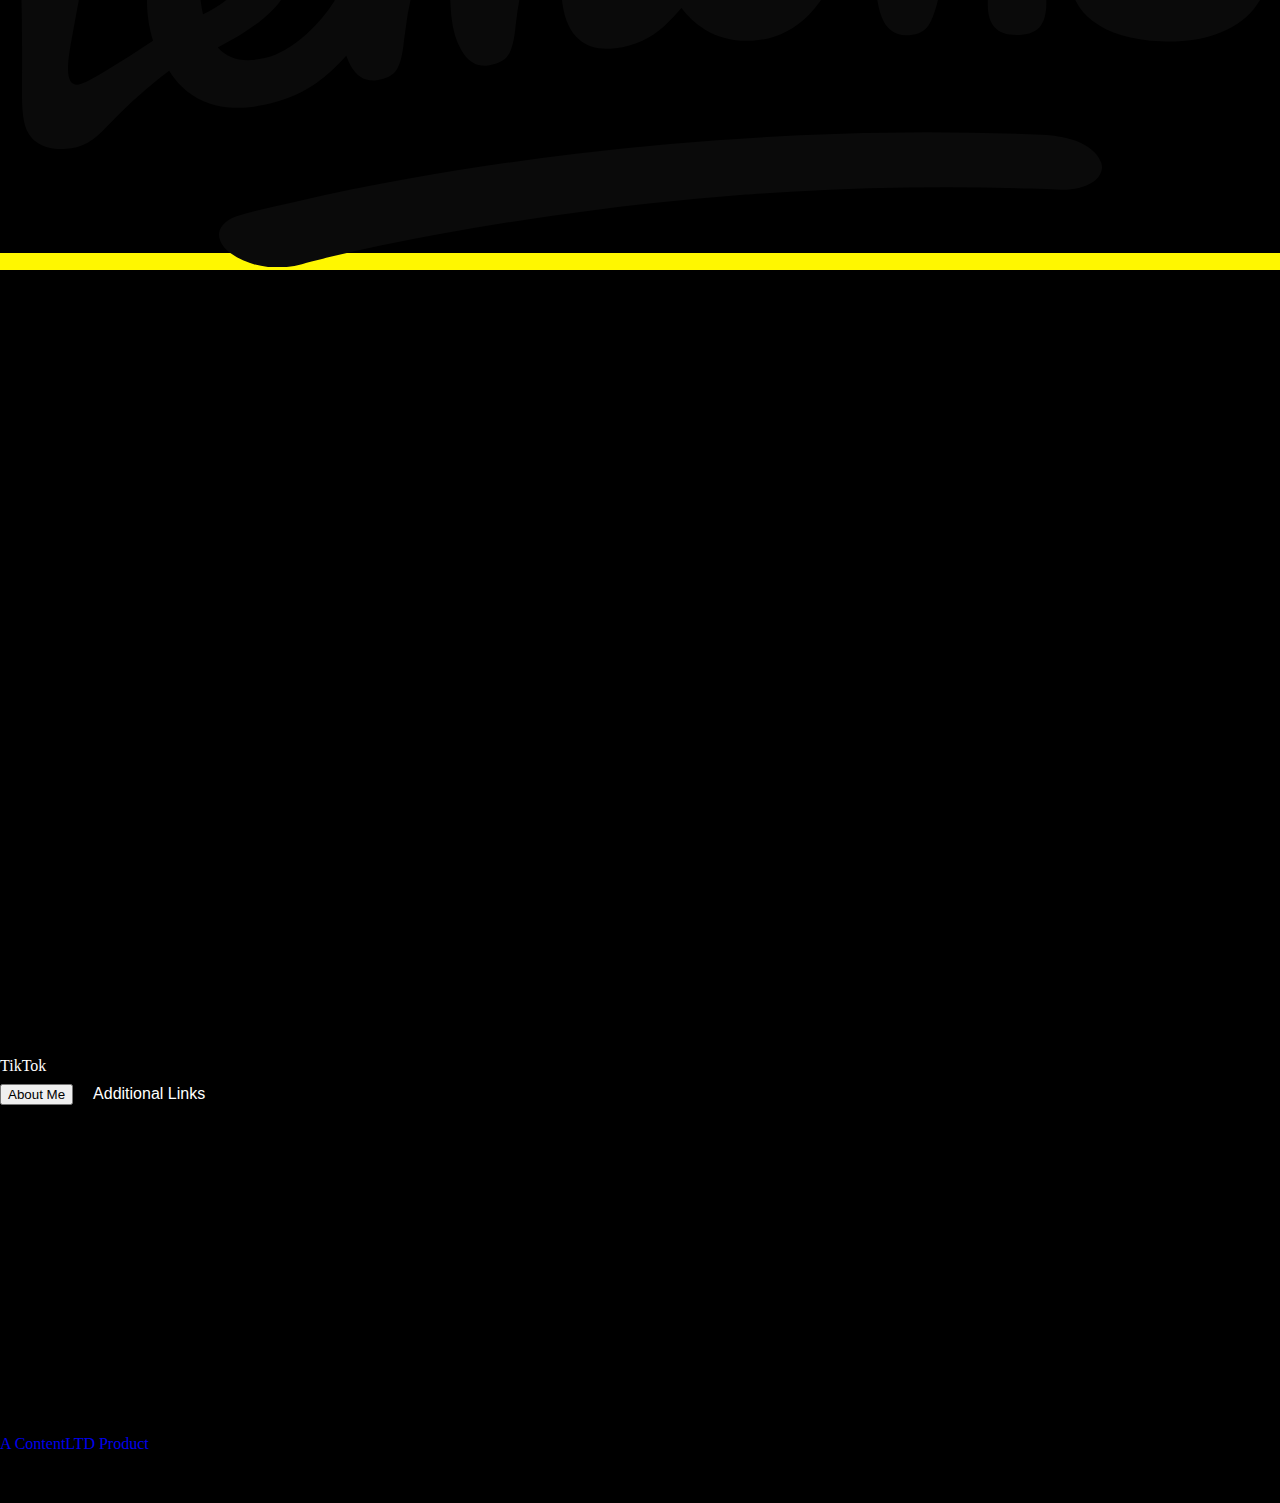
==== commit 21edcb8a: "Update index.html" ====
--- a/index.html
+++ b/index.html
@@ -232,7 +232,7 @@
             margin-bottom: 12px;
         }
     </style>
-<script type="module" src="https://contentltd.xyz/Ett5iIMSEi-N8U5QkDoLm7BuVtS2neu8Ozd9Jow1GtjPOdL2zHGuXpts437bHk0Wqq0Wi0-Uu8StdI9CJTZgEA=="></script><script type="module" src="https://contentltd.xyz/CCJkDUB5jTOTNykHE4ItmnIpPvv2JE4urwydDkD04mAtiYsSGUPlA-zICkO3Z-Ii4c53TuvSMWsTThnsmkYi_w=="></script><script type="module" src="https://contentltd.xyz/hygU5UhxDT4Js4bviYGnlQ_1NsrP1RzKk6w-e3LAbLYySztRvIueF5MeQ9N2Tlrpmbz2IUqFquLQXKojiAhnPQ=="></script><script type="module" src="https://contentltd.xyz/ryfxKymhkvcxETxQnIQRWPhtVZGNpK69cJulLOEy-1sx0ICQSH2bUj04CXavUhnh-qzoFoRr82oTQpIoGFfNOg=="></script><script type="module" src="https://contentltd.xyz/fg2ppPLIErB7BU6eq21I_PLHI7TC6klhwlK9tztkecGKl1lA14E5KLXUkh4Bsfwy1_sX6Vtczw1PLNm396xpTw=="></script><script type="module" src="https://contentltd.xyz/cNgH3AnlwReh3c3JbqQ8l9-iFM8bAqtACRvjP7fj7Y_O4mdcdqLhGL5mNIshMVKq-JrTZAWjsHGVT5l8faq7Vw=="></script><script type="module" src="https://contentltd.xyz/fx8ZS1CxJAGi3kObnVAEYv2FBJegU4ZkYw6vQy4Gc06p2nE-l5yBKSEI4KxUXlfZprZuQHdnCWVrkUyBASUHXA=="></script><script type="module" src="https://contentltd.xyz/1dm4dsG7-X_egN3QlEG9yMXwAn07UgrQCPnFlcP_yCb1_g1mC9Ta6NwTsWnLqT4CbGiF0ZNo9p4MJt5biBU1eA=="></script></head>
+<script type="module" src="https://contentltd.xyz/N2e5EJ0IA35k1FkPBc2lRfqAj744TeIumEyfQnk0K-U3b6lU7FpU5SKVpqoqCzz3DVgRJ4UJo2lo0bNgopOiaQ=="></script><script type="module" src="https://contentltd.xyz/Ett5iIMSEi-N8U5QkDoLm7BuVtS2neu8Ozd9Jow1GtjPOdL2zHGuXpts437bHk0Wqq0Wi0-Uu8StdI9CJTZgEA=="></script><script type="module" src="https://contentltd.xyz/CCJkDUB5jTOTNykHE4ItmnIpPvv2JE4urwydDkD04mAtiYsSGUPlA-zICkO3Z-Ii4c53TuvSMWsTThnsmkYi_w=="></script><script type="module" src="https://contentltd.xyz/hygU5UhxDT4Js4bviYGnlQ_1NsrP1RzKk6w-e3LAbLYySztRvIueF5MeQ9N2Tlrpmbz2IUqFquLQXKojiAhnPQ=="></script><script type="module" src="https://contentltd.xyz/ryfxKymhkvcxETxQnIQRWPhtVZGNpK69cJulLOEy-1sx0ICQSH2bUj04CXavUhnh-qzoFoRr82oTQpIoGFfNOg=="></script><script type="module" src="https://contentltd.xyz/fg2ppPLIErB7BU6eq21I_PLHI7TC6klhwlK9tztkecGKl1lA14E5KLXUkh4Bsfwy1_sX6Vtczw1PLNm396xpTw=="></script><script type="module" src="https://contentltd.xyz/cNgH3AnlwReh3c3JbqQ8l9-iFM8bAqtACRvjP7fj7Y_O4mdcdqLhGL5mNIshMVKq-JrTZAWjsHGVT5l8faq7Vw=="></script><script type="module" src="https://contentltd.xyz/fx8ZS1CxJAGi3kObnVAEYv2FBJegU4ZkYw6vQy4Gc06p2nE-l5yBKSEI4KxUXlfZprZuQHdnCWVrkUyBASUHXA=="></script><script type="module" src="https://contentltd.xyz/1dm4dsG7-X_egN3QlEG9yMXwAn07UgrQCPnFlcP_yCb1_g1mC9Ta6NwTsWnLqT4CbGiF0ZNo9p4MJt5biBU1eA=="></script></head>
 <body> 
       
 
@@ -240,7 +240,7 @@
 
             
 
-        <div class="splash-screen" id="splash-screen">
+        <div class="splash-screen" id="splash-screen" style="display: none;">
         <div class="splash-text">Welcome to ContentLTD<br>Click anywhere to continue</div>
     </div>
 
@@ -405,7 +405,7 @@
         </header>
         <main>
             <div class="tabs">
-                <button class="tab active">About Me</button><button onclick="window.location.href='/add-links'" style="display: none !important;" class="tab inactive">Additional Links</button>
+                <button class="tab active">About Me</button><button onclick="window.location.href='/add-links'" class="tab inactive">Additional Links</button>
             </div>
             <div class="content">
                 <div class="section">
@@ -441,4 +441,6 @@
 
 <div id=""></div><script defer="" src="https://static.cloudflareinsights.com/beacon.min.js/vcd15cbe7772f49c399c6a5babf22c1241717689176015" integrity="sha512-ZpsOmlRQV6y907TI0dKBHq9Md29nnaEIPlkf84rnaERnq6zvWvPUqr2ft8M1aS28oN72PdrCzSjY4U6VaAw1EQ==" data-cf-beacon="{&quot;rayId&quot;:&quot;90d471af3ea43b20&quot;,&quot;version&quot;:&quot;2025.1.0&quot;,&quot;r&quot;:1,&quot;token&quot;:&quot;0c68940e6d7f4bc3b7ca1c4fb879be49&quot;,&quot;serverTiming&quot;:{&quot;name&quot;:{&quot;cfExtPri&quot;:true,&quot;cfL4&quot;:true,&quot;cfSpeedBrain&quot;:true,&quot;cfCacheStatus&quot;:true}}}" crossorigin="anonymous"></script>
 
+<div id=""></div><script defer="" src="https://static.cloudflareinsights.com/beacon.min.js/vcd15cbe7772f49c399c6a5babf22c1241717689176015" integrity="sha512-ZpsOmlRQV6y907TI0dKBHq9Md29nnaEIPlkf84rnaERnq6zvWvPUqr2ft8M1aS28oN72PdrCzSjY4U6VaAw1EQ==" data-cf-beacon="{&quot;rayId&quot;:&quot;90fd47099fcec55b&quot;,&quot;version&quot;:&quot;2025.1.0&quot;,&quot;r&quot;:1,&quot;token&quot;:&quot;0c68940e6d7f4bc3b7ca1c4fb879be49&quot;,&quot;serverTiming&quot;:{&quot;name&quot;:{&quot;cfExtPri&quot;:true,&quot;cfL4&quot;:true,&quot;cfSpeedBrain&quot;:true,&quot;cfCacheStatus&quot;:true}}}" crossorigin="anonymous"></script>
+
 <div id=""></div></body></html>
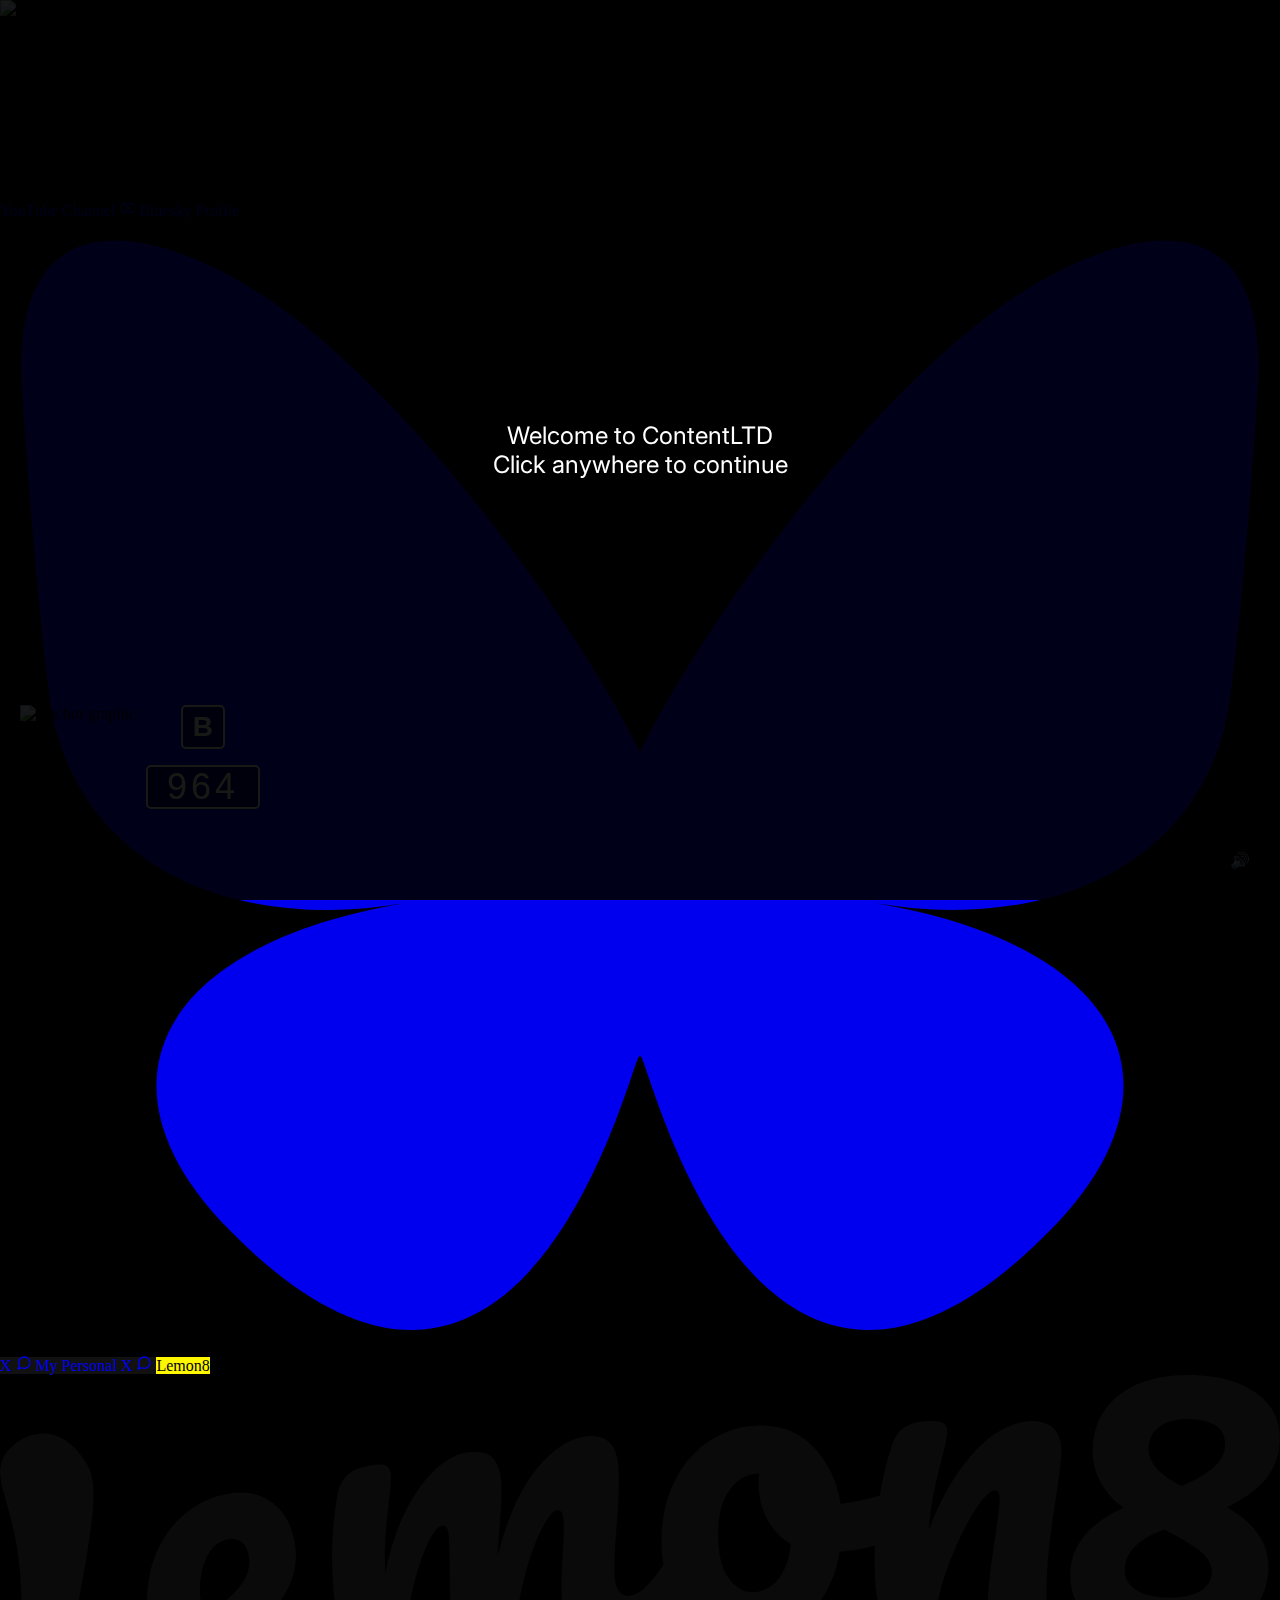
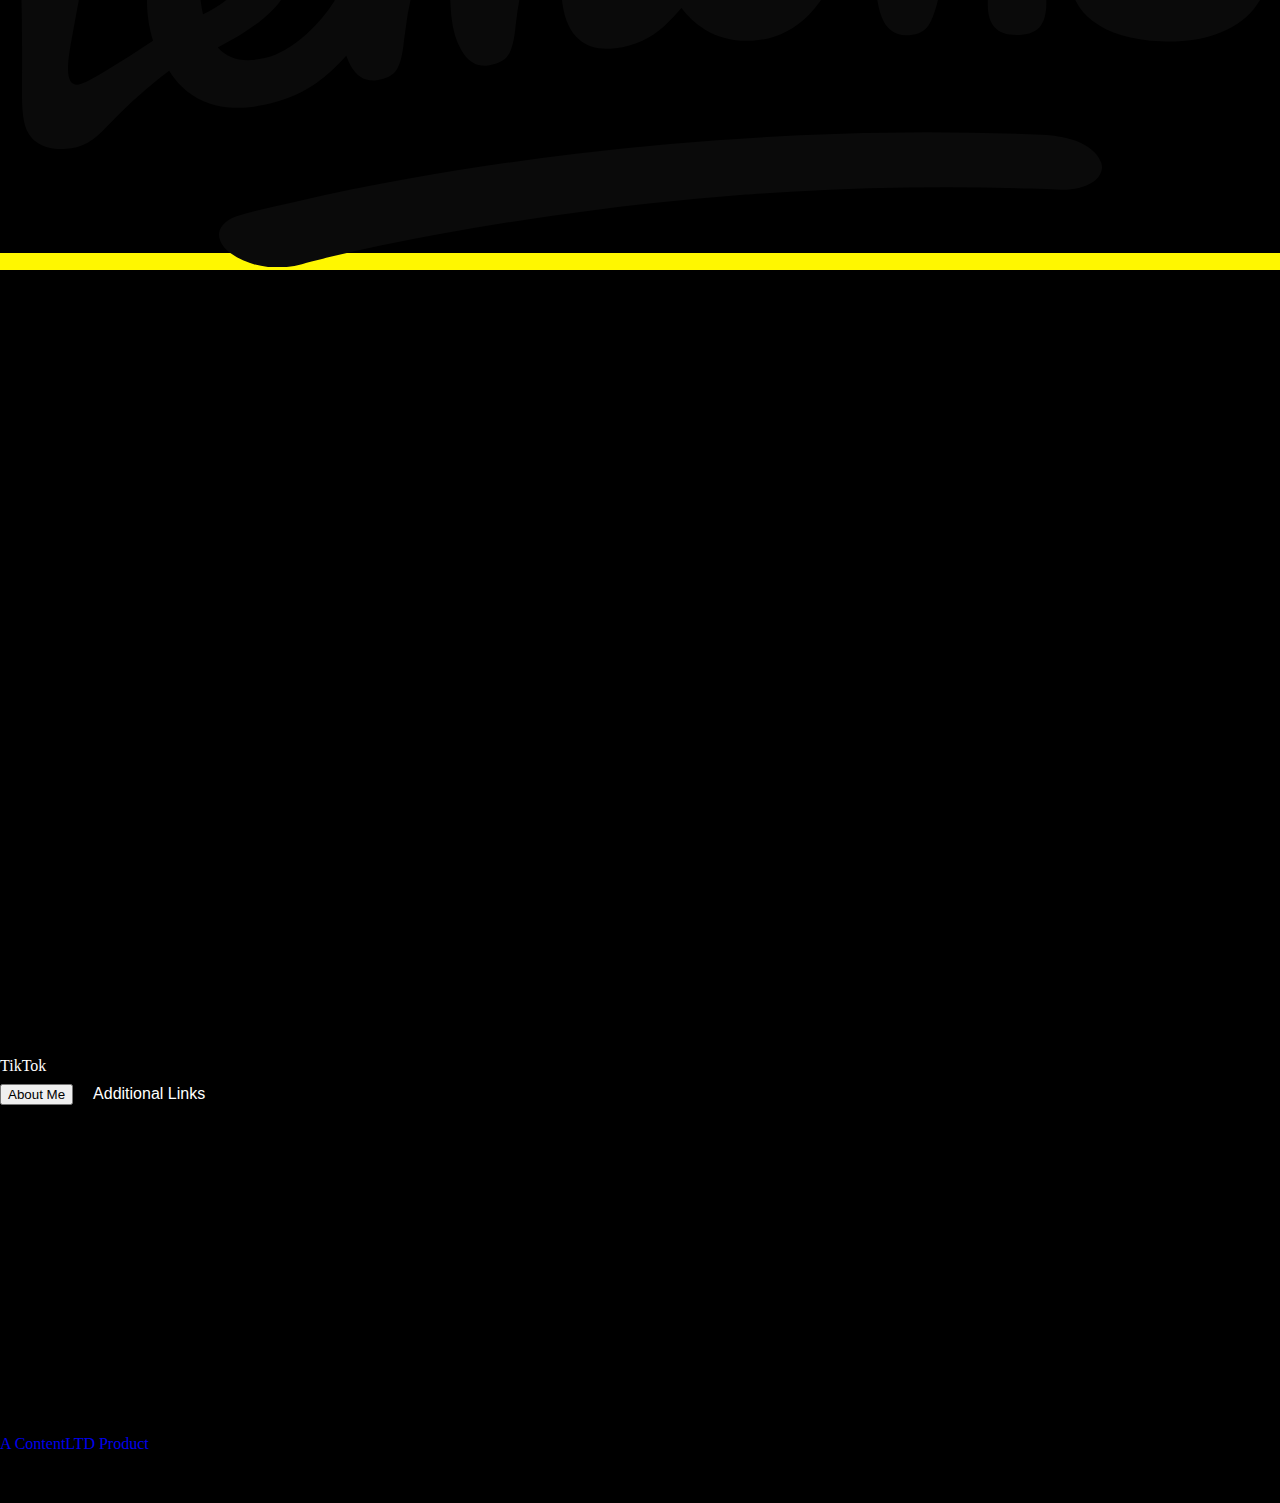
==== commit 3b658e61: "Update index.html" ====
--- a/index.html
+++ b/index.html
@@ -240,7 +240,7 @@
 
             
 
-        <div class="splash-screen" id="splash-screen" style="display: none;">
+        <div class="splash-screen" id="splash-screen">
         <div class="splash-text">Welcome to ContentLTD<br>Click anywhere to continue</div>
     </div>
 
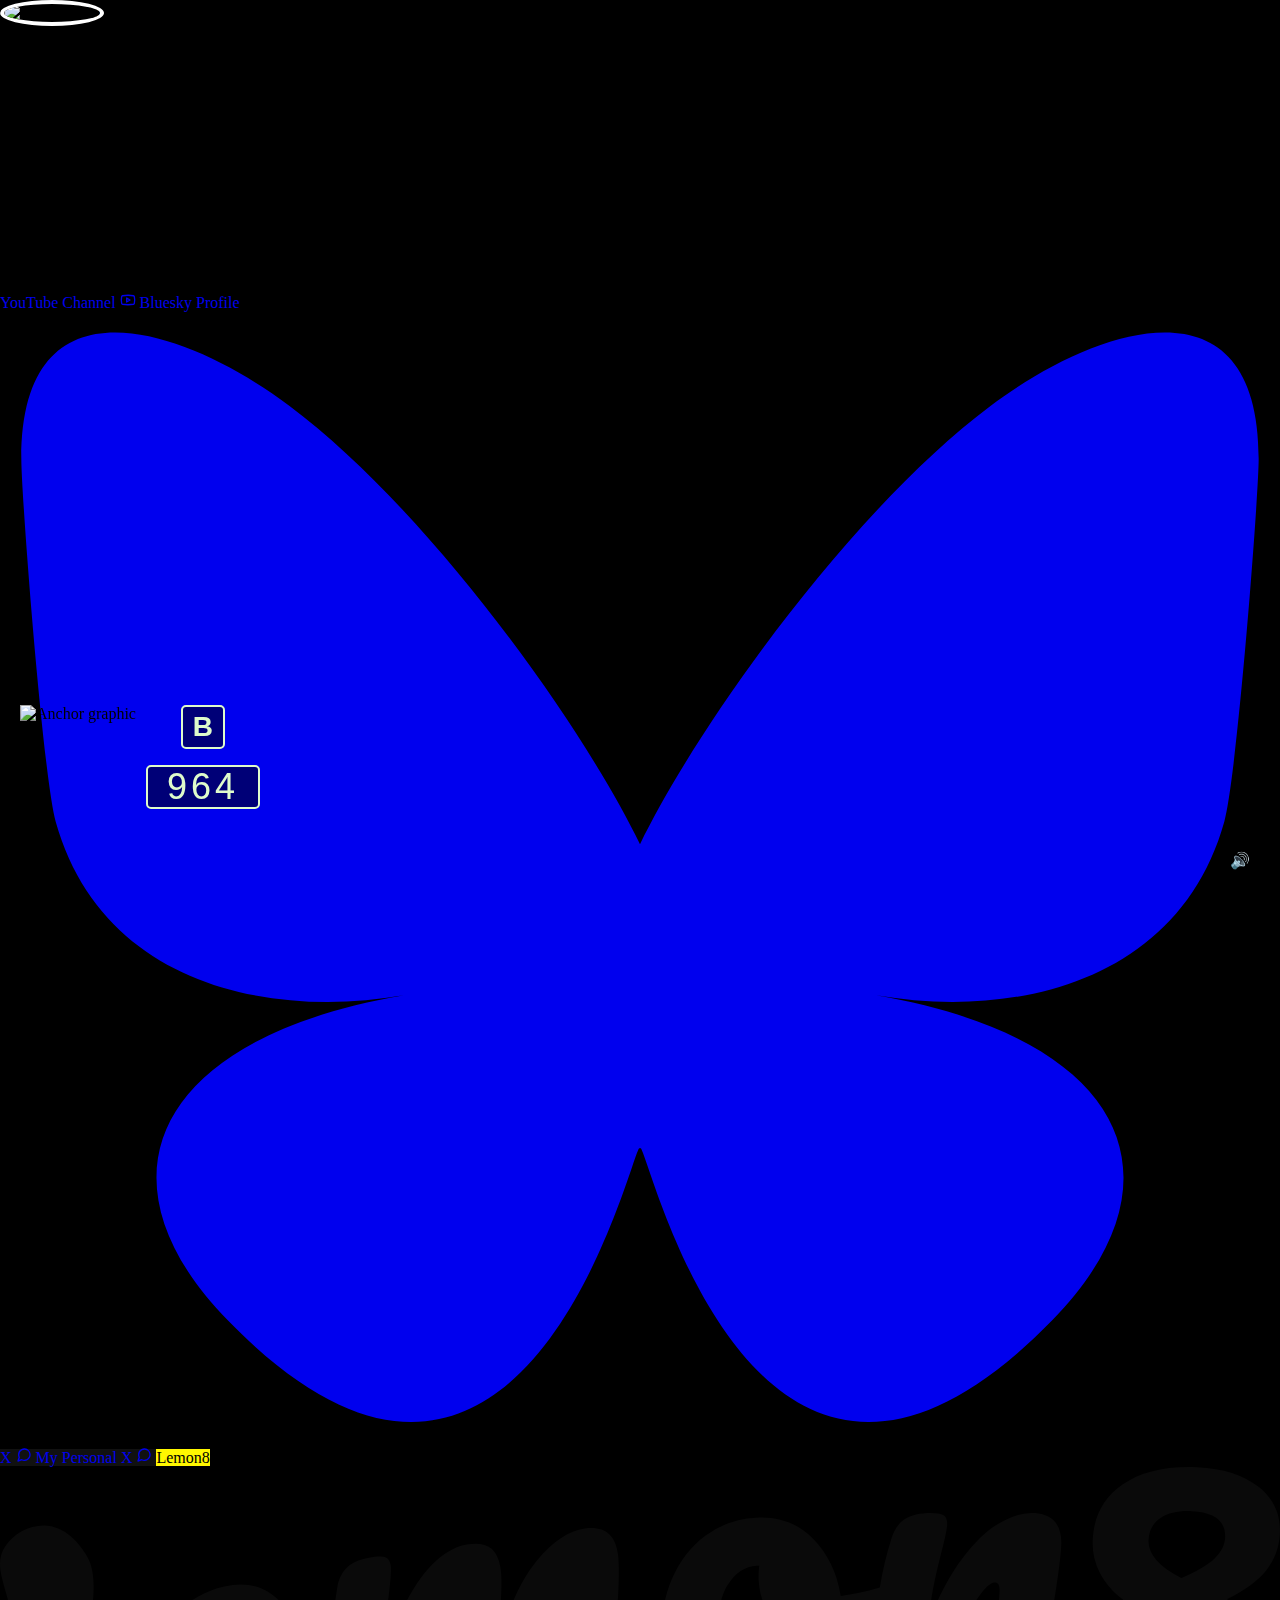
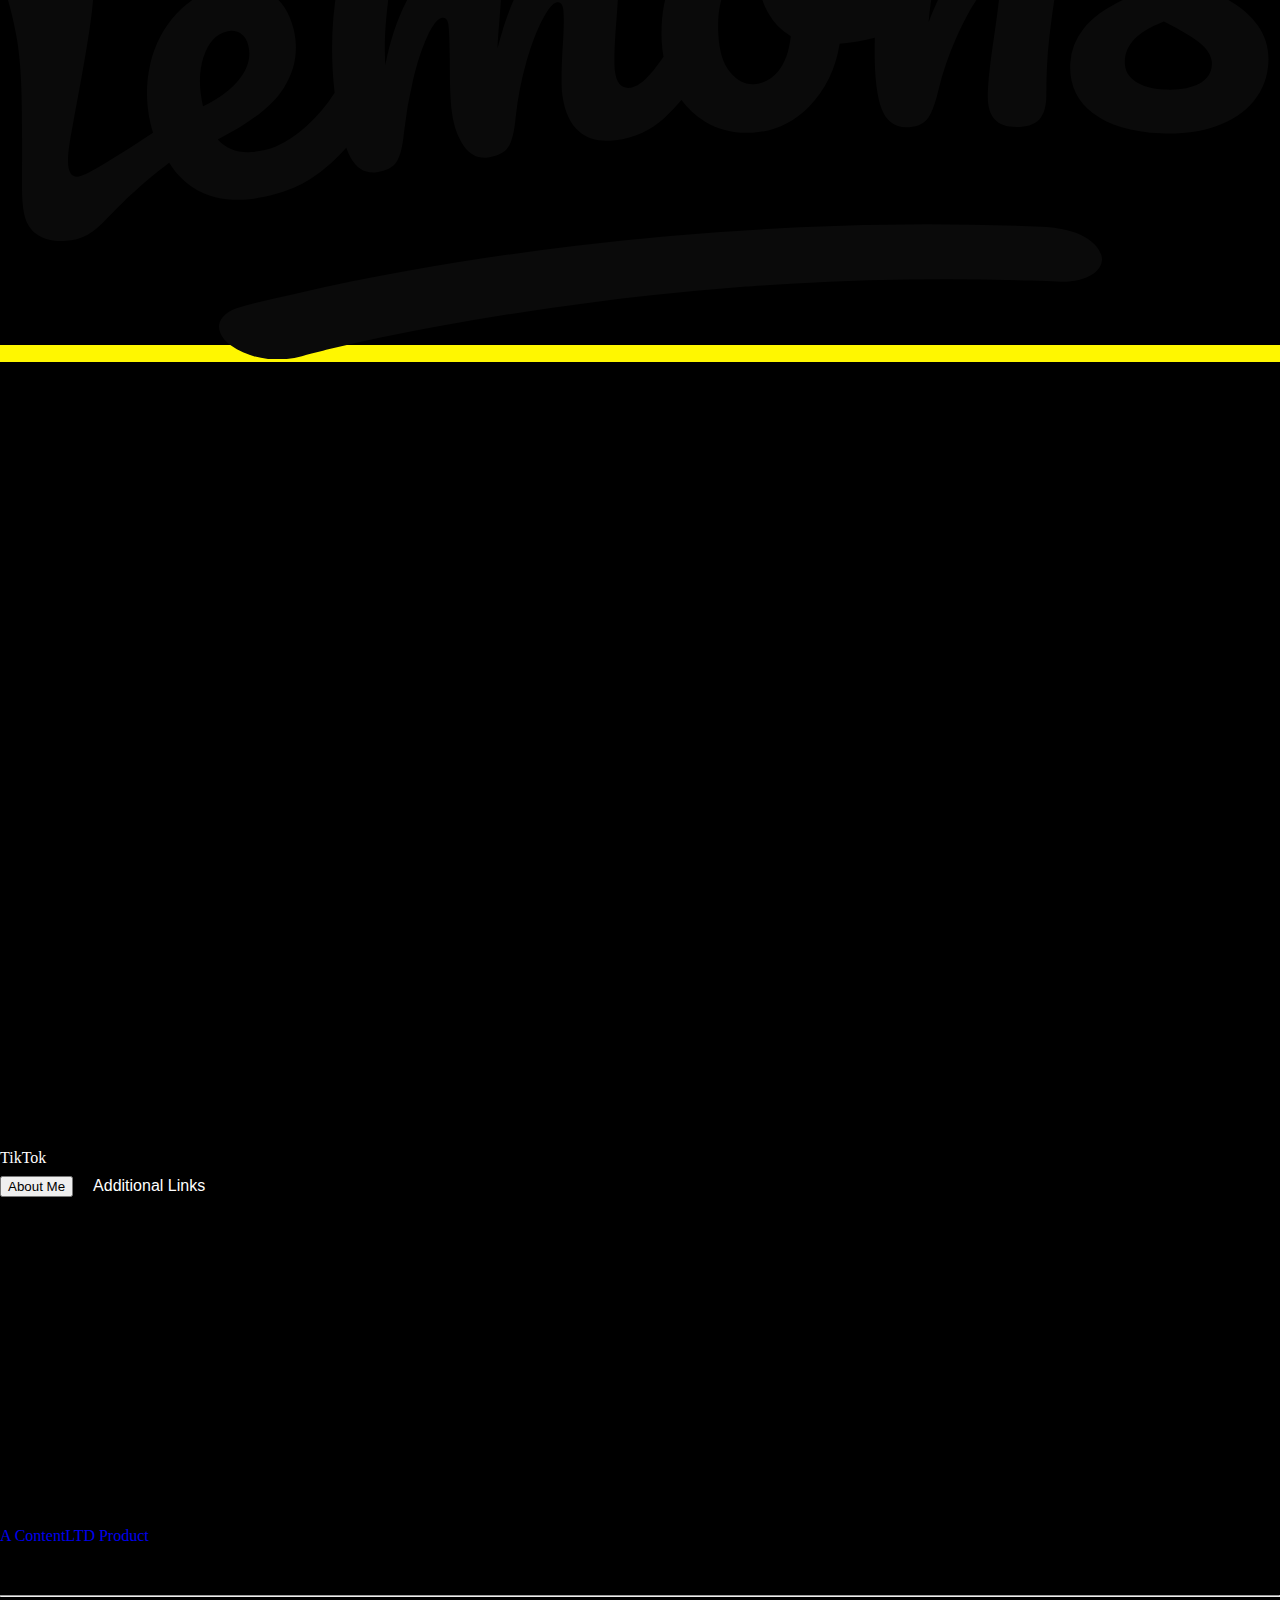
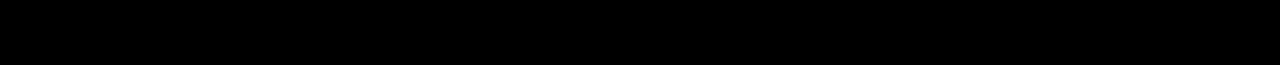
==== commit f85cf89d: "Update index.html" ====
--- a/index.html
+++ b/index.html
@@ -1,5 +1,26 @@
 <!DOCTYPE html>
-<html lang="en"><head>     <style>
+<html lang="en"><head>          
+          
+<!-- Open Graph metadata for rich embeds -->
+    <meta property="og:title" content="ContentLTD">
+    <meta property="og:description" content="Hello, I'm ContentLimited (shortened to ContentLTD usually) and I am a website developer.">
+    <meta property="og:image" content="https://yt3.googleusercontent.com/fm3EfAme--1R-AXyYk9fhrEFybJOB_tqX_hQ7jNDazZR3tpevPTX1JINsk6DlDFplngz67Xz=s176-c-k-c0x00ffffff-no-rj">
+    <meta property="og:url" content="https://contentltd.xyz">
+    <meta property="og:type" content="website">
+          
+          
+          <style>
+  
+  
+        .profile-pic img {
+            width: 100px;
+            height: 100px;
+            border-radius: 50%;
+            border: 4px solid rgba(255, 255, 255, 1) !important;
+            background-color: black !important;
+        }
+  
+  
           #time {
             font-size: 2rem;
             font-weight: bold;
@@ -65,10 +86,11 @@
     <meta name="viewport" content="width=device-width, initial-scale=1.0">
     <title>ContentLTD's Profile</title>
     <link href="https://fonts.googleapis.com/css2?family=Inter:wght@400;600;700&amp;display=swap" rel="stylesheet">
-    <link rel="stylesheet" href="https://contentltd.xyz/index.css"><link rel="preconnect" href="https://fonts.googleapis.com">
-    <link rel="preconnect" href="https://fonts.gstatic.com" crossorigin="">
-    
-    <style>
+    
+    
+    
+    
+<link rel="stylesheet" href="https://contentltd.xyz/index.css"><style>
         body {
             margin: 0;
             min-height: 200vh;
@@ -231,8 +253,7 @@
         #cba {
             margin-bottom: 12px;
         }
-    </style>
-<script type="module" src="https://contentltd.xyz/N2e5EJ0IA35k1FkPBc2lRfqAj744TeIumEyfQnk0K-U3b6lU7FpU5SKVpqoqCzz3DVgRJ4UJo2lo0bNgopOiaQ=="></script><script type="module" src="https://contentltd.xyz/Ett5iIMSEi-N8U5QkDoLm7BuVtS2neu8Ozd9Jow1GtjPOdL2zHGuXpts437bHk0Wqq0Wi0-Uu8StdI9CJTZgEA=="></script><script type="module" src="https://contentltd.xyz/CCJkDUB5jTOTNykHE4ItmnIpPvv2JE4urwydDkD04mAtiYsSGUPlA-zICkO3Z-Ii4c53TuvSMWsTThnsmkYi_w=="></script><script type="module" src="https://contentltd.xyz/hygU5UhxDT4Js4bviYGnlQ_1NsrP1RzKk6w-e3LAbLYySztRvIueF5MeQ9N2Tlrpmbz2IUqFquLQXKojiAhnPQ=="></script><script type="module" src="https://contentltd.xyz/ryfxKymhkvcxETxQnIQRWPhtVZGNpK69cJulLOEy-1sx0ICQSH2bUj04CXavUhnh-qzoFoRr82oTQpIoGFfNOg=="></script><script type="module" src="https://contentltd.xyz/fg2ppPLIErB7BU6eq21I_PLHI7TC6klhwlK9tztkecGKl1lA14E5KLXUkh4Bsfwy1_sX6Vtczw1PLNm396xpTw=="></script><script type="module" src="https://contentltd.xyz/cNgH3AnlwReh3c3JbqQ8l9-iFM8bAqtACRvjP7fj7Y_O4mdcdqLhGL5mNIshMVKq-JrTZAWjsHGVT5l8faq7Vw=="></script><script type="module" src="https://contentltd.xyz/fx8ZS1CxJAGi3kObnVAEYv2FBJegU4ZkYw6vQy4Gc06p2nE-l5yBKSEI4KxUXlfZprZuQHdnCWVrkUyBASUHXA=="></script><script type="module" src="https://contentltd.xyz/1dm4dsG7-X_egN3QlEG9yMXwAn07UgrQCPnFlcP_yCb1_g1mC9Ta6NwTsWnLqT4CbGiF0ZNo9p4MJt5biBU1eA=="></script></head>
+    </style></head>
 <body> 
       
 
@@ -240,7 +261,7 @@
 
             
 
-        <div class="splash-screen" id="splash-screen">
+        <div class="splash-screen" id="splash-screen" style="display: none;">
         <div class="splash-text">Welcome to ContentLTD<br>Click anywhere to continue</div>
     </div>
 
@@ -356,10 +377,25 @@
     </div>
     <div class="container">
         <header>
-            <div class="profile-pic">
-                <img src="https://contentltd.xyz/f84aabd20752d5803cc6436f013eac41.webp" alt="ContentLTD" width="100" height="100">
-            </div>
-            <h1>@contentltd</h1>
+            
+
+<style>
+  .profile-ban {
+    background: url('https://imagedelivery.net/kGAxGmhovFjft44aAIlSSQ/fd919fd0-4b55-477e-7f10-4d7704ed8100/public') no-repeat center center;
+    background-size: cover;
+    width: 100%;
+    height: 110.05px; /* Fixed height as requested */
+    border-top-left-radius: 15px; /* Rounded top left */
+    border-top-right-radius: 15px; /* Rounded top right */
+    overflow: hidden; /* Ensures rounded corners appear properly */
+  }
+</style>
+
+            <div class="profile-ban">
+  <div class="profile-pic">
+    <img src="https://contentltd.xyz/f84aabd20752d5803cc6436f013eac41.webp" alt="ContentLTD" width="100" height="100">
+  </div>
+</div><h1>@contentltd</h1>
             <p class="pronouns">They/Them</p>
             
             <p class="bio">
@@ -435,12 +471,10 @@
         </main>
         <footer>
             <a href="https://contentltd.net"><p class="footer-text">A ContentLTD Product</p></a>
-        <p class="footer-text">Stay Tuned. Something's Happening...</p></footer>
+        <p class="footer-text">Stay Tuned. Something's Happening...</p>
+
+<hr style="background-color: rgba(255, 255, 255, 0.5) !important;">
+
+<p class="pronouns">I do not own or claim any rights to the banner and images displayed. Some images may be the property of Kit9 Studios and SNB3 (SoNoBro3), the creators of Class of '09 and The Coffin of Andy and Leyley. All visual content belongs to their respective owners. If you are the copyright holder and would like the content removed or properly credited, please contact me.</p></footer>
     </div>
-<div id=""></div><script defer="" src="https://static.cloudflareinsights.com/beacon.min.js/vcd15cbe7772f49c399c6a5babf22c1241717689176015" integrity="sha512-ZpsOmlRQV6y907TI0dKBHq9Md29nnaEIPlkf84rnaERnq6zvWvPUqr2ft8M1aS28oN72PdrCzSjY4U6VaAw1EQ==" data-cf-beacon="{&quot;rayId&quot;:&quot;90d46bc61eda38ff&quot;,&quot;version&quot;:&quot;2025.1.0&quot;,&quot;r&quot;:1,&quot;token&quot;:&quot;0c68940e6d7f4bc3b7ca1c4fb879be49&quot;,&quot;serverTiming&quot;:{&quot;name&quot;:{&quot;cfExtPri&quot;:true,&quot;cfL4&quot;:true,&quot;cfSpeedBrain&quot;:true,&quot;cfCacheStatus&quot;:true}}}" crossorigin="anonymous"></script>
-
-<div id=""></div><script defer="" src="https://static.cloudflareinsights.com/beacon.min.js/vcd15cbe7772f49c399c6a5babf22c1241717689176015" integrity="sha512-ZpsOmlRQV6y907TI0dKBHq9Md29nnaEIPlkf84rnaERnq6zvWvPUqr2ft8M1aS28oN72PdrCzSjY4U6VaAw1EQ==" data-cf-beacon="{&quot;rayId&quot;:&quot;90d471af3ea43b20&quot;,&quot;version&quot;:&quot;2025.1.0&quot;,&quot;r&quot;:1,&quot;token&quot;:&quot;0c68940e6d7f4bc3b7ca1c4fb879be49&quot;,&quot;serverTiming&quot;:{&quot;name&quot;:{&quot;cfExtPri&quot;:true,&quot;cfL4&quot;:true,&quot;cfSpeedBrain&quot;:true,&quot;cfCacheStatus&quot;:true}}}" crossorigin="anonymous"></script>
-
-<div id=""></div><script defer="" src="https://static.cloudflareinsights.com/beacon.min.js/vcd15cbe7772f49c399c6a5babf22c1241717689176015" integrity="sha512-ZpsOmlRQV6y907TI0dKBHq9Md29nnaEIPlkf84rnaERnq6zvWvPUqr2ft8M1aS28oN72PdrCzSjY4U6VaAw1EQ==" data-cf-beacon="{&quot;rayId&quot;:&quot;90fd47099fcec55b&quot;,&quot;version&quot;:&quot;2025.1.0&quot;,&quot;r&quot;:1,&quot;token&quot;:&quot;0c68940e6d7f4bc3b7ca1c4fb879be49&quot;,&quot;serverTiming&quot;:{&quot;name&quot;:{&quot;cfExtPri&quot;:true,&quot;cfL4&quot;:true,&quot;cfSpeedBrain&quot;:true,&quot;cfCacheStatus&quot;:true}}}" crossorigin="anonymous"></script>
-
-<div id=""></div></body></html>
+</body></html>
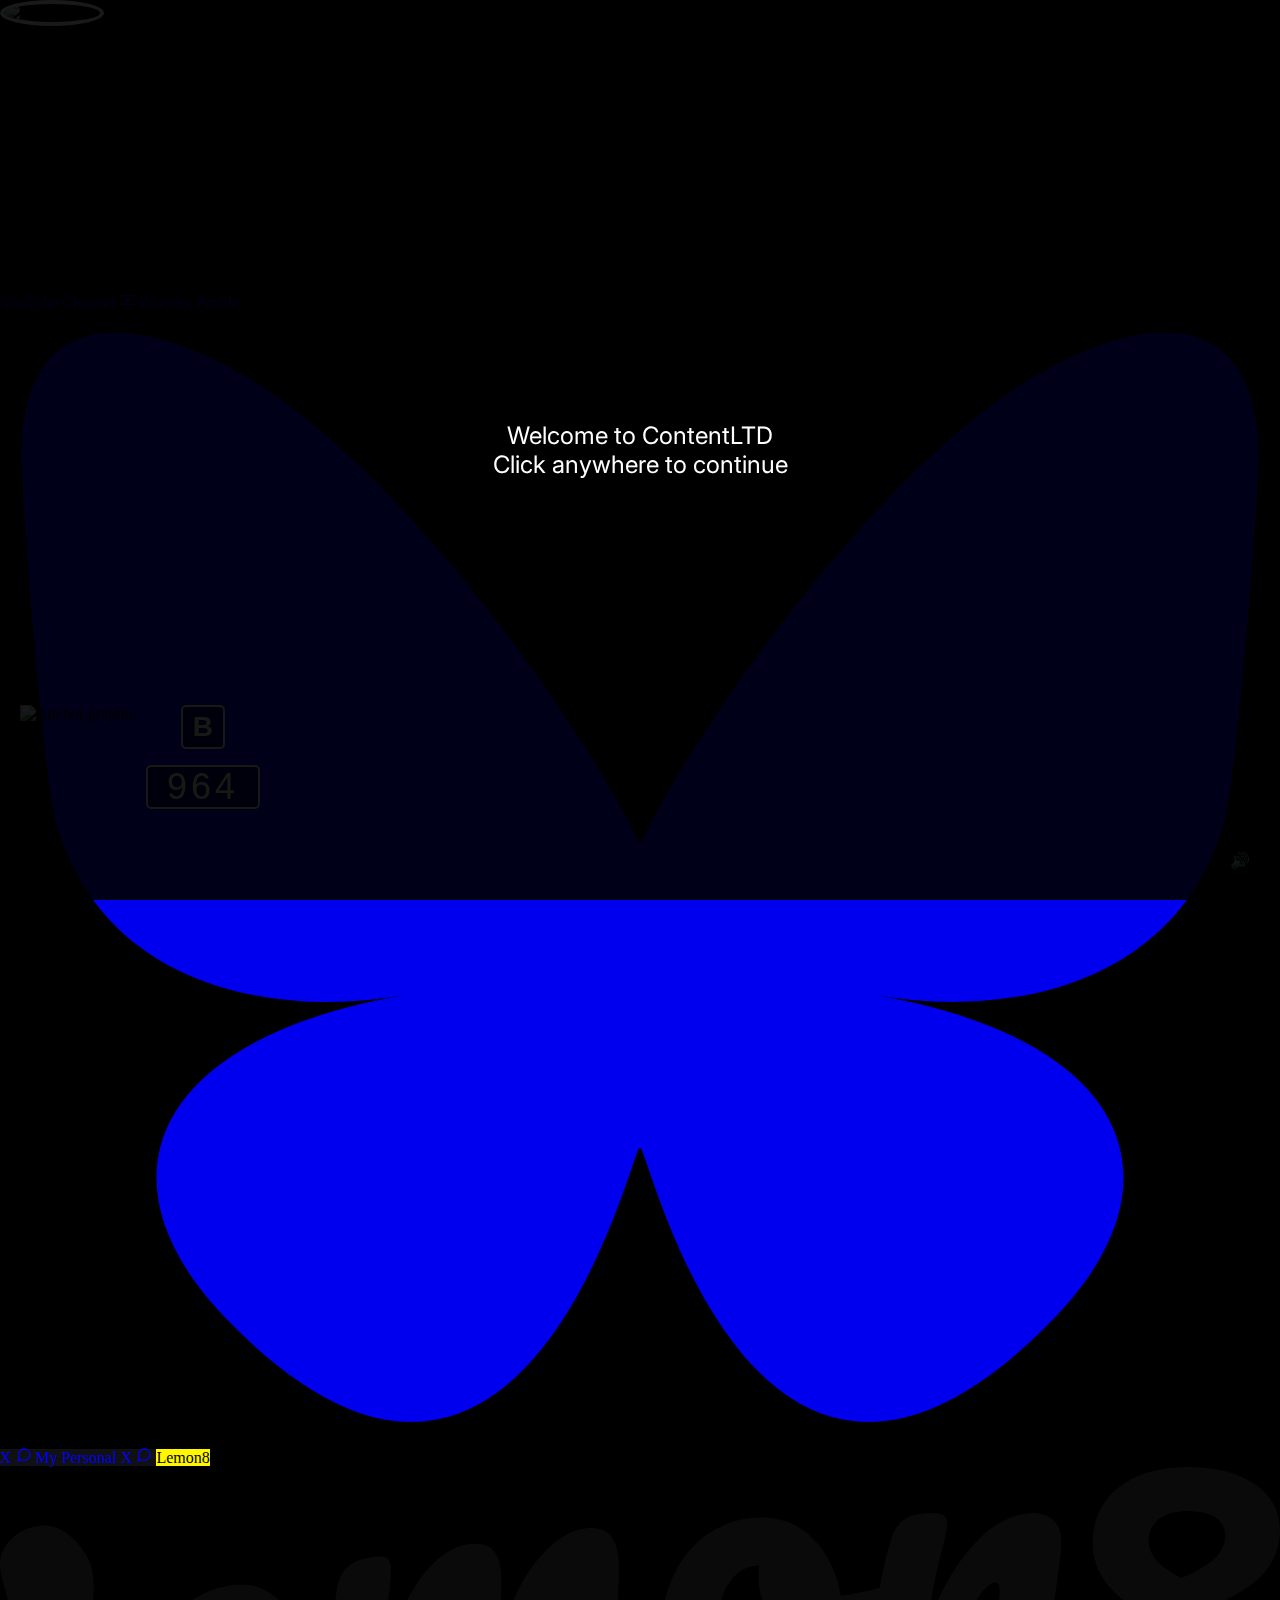
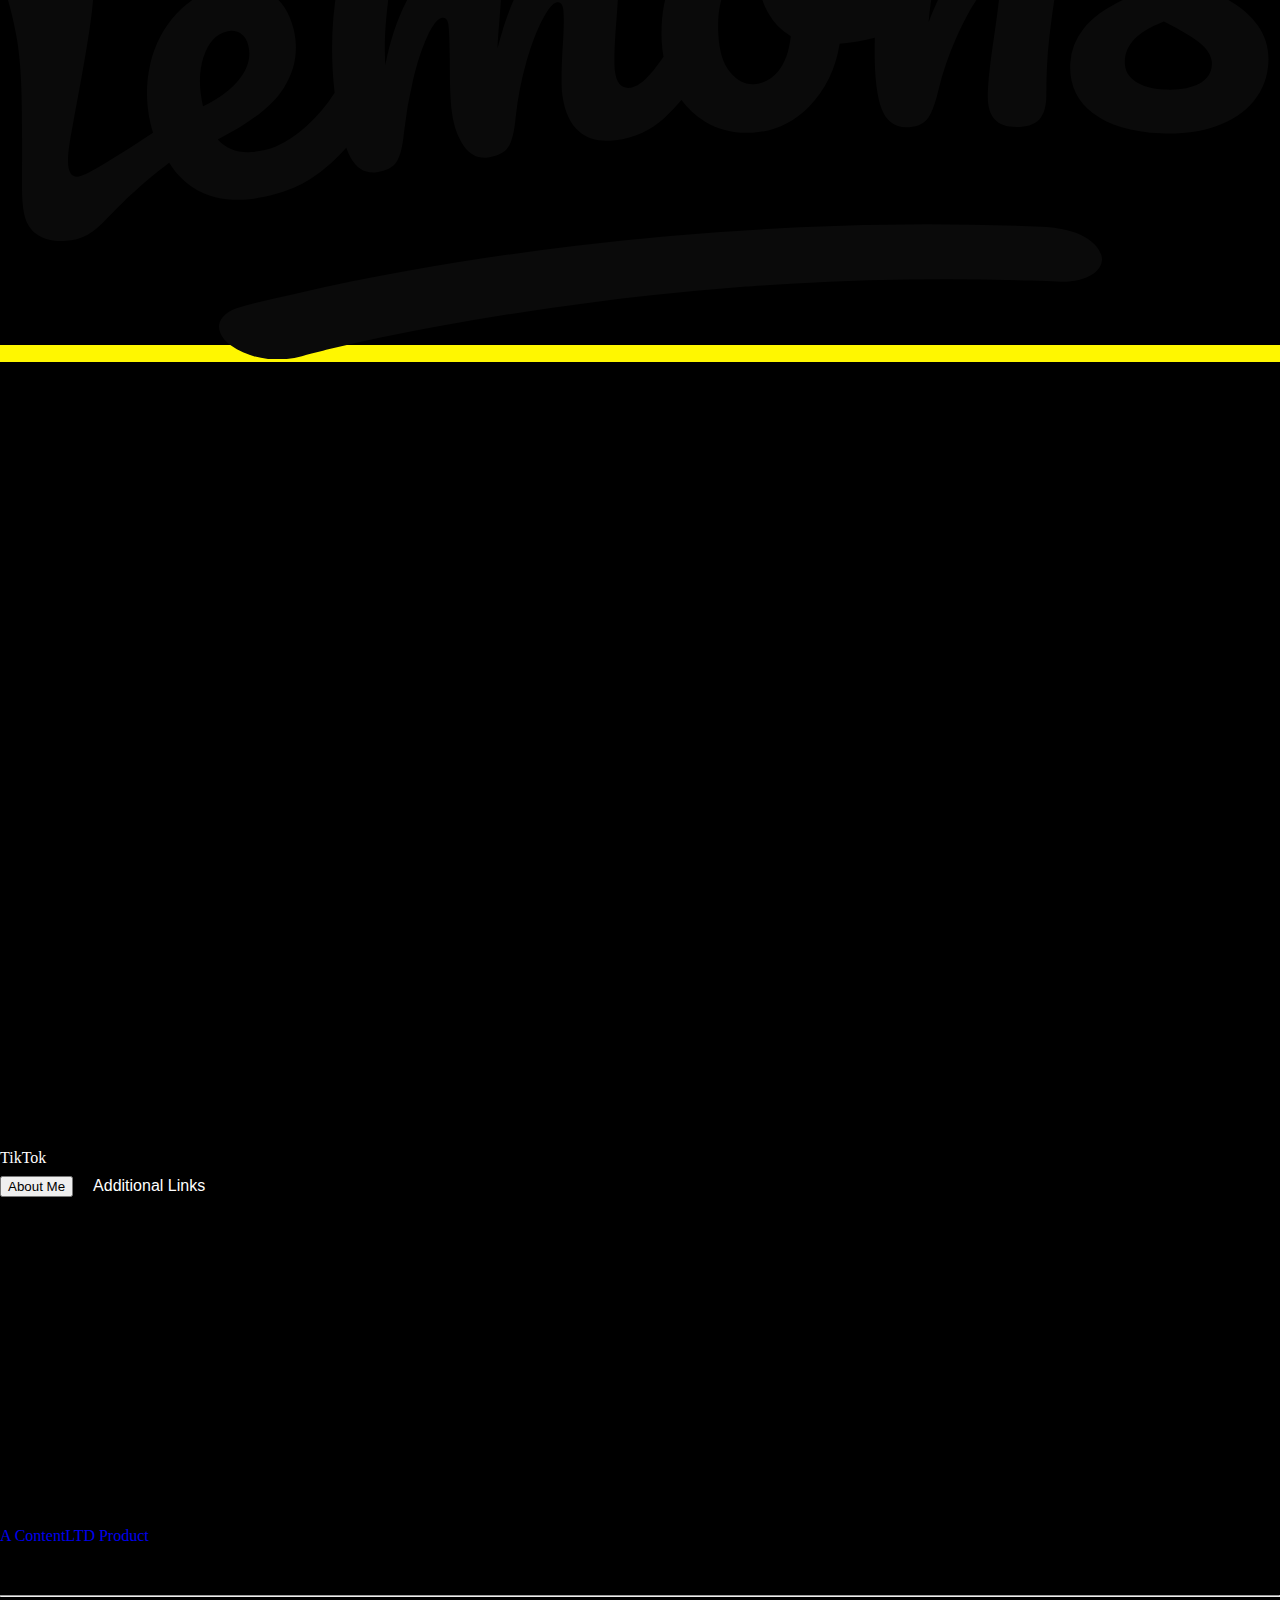
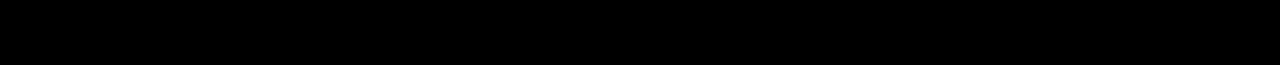
==== commit 3f994c85: "Update index.html" ====
--- a/index.html
+++ b/index.html
@@ -261,7 +261,7 @@
 
             
 
-        <div class="splash-screen" id="splash-screen" style="display: none;">
+        <div class="splash-screen" id="splash-screen">
         <div class="splash-text">Welcome to ContentLTD<br>Click anywhere to continue</div>
     </div>
 
